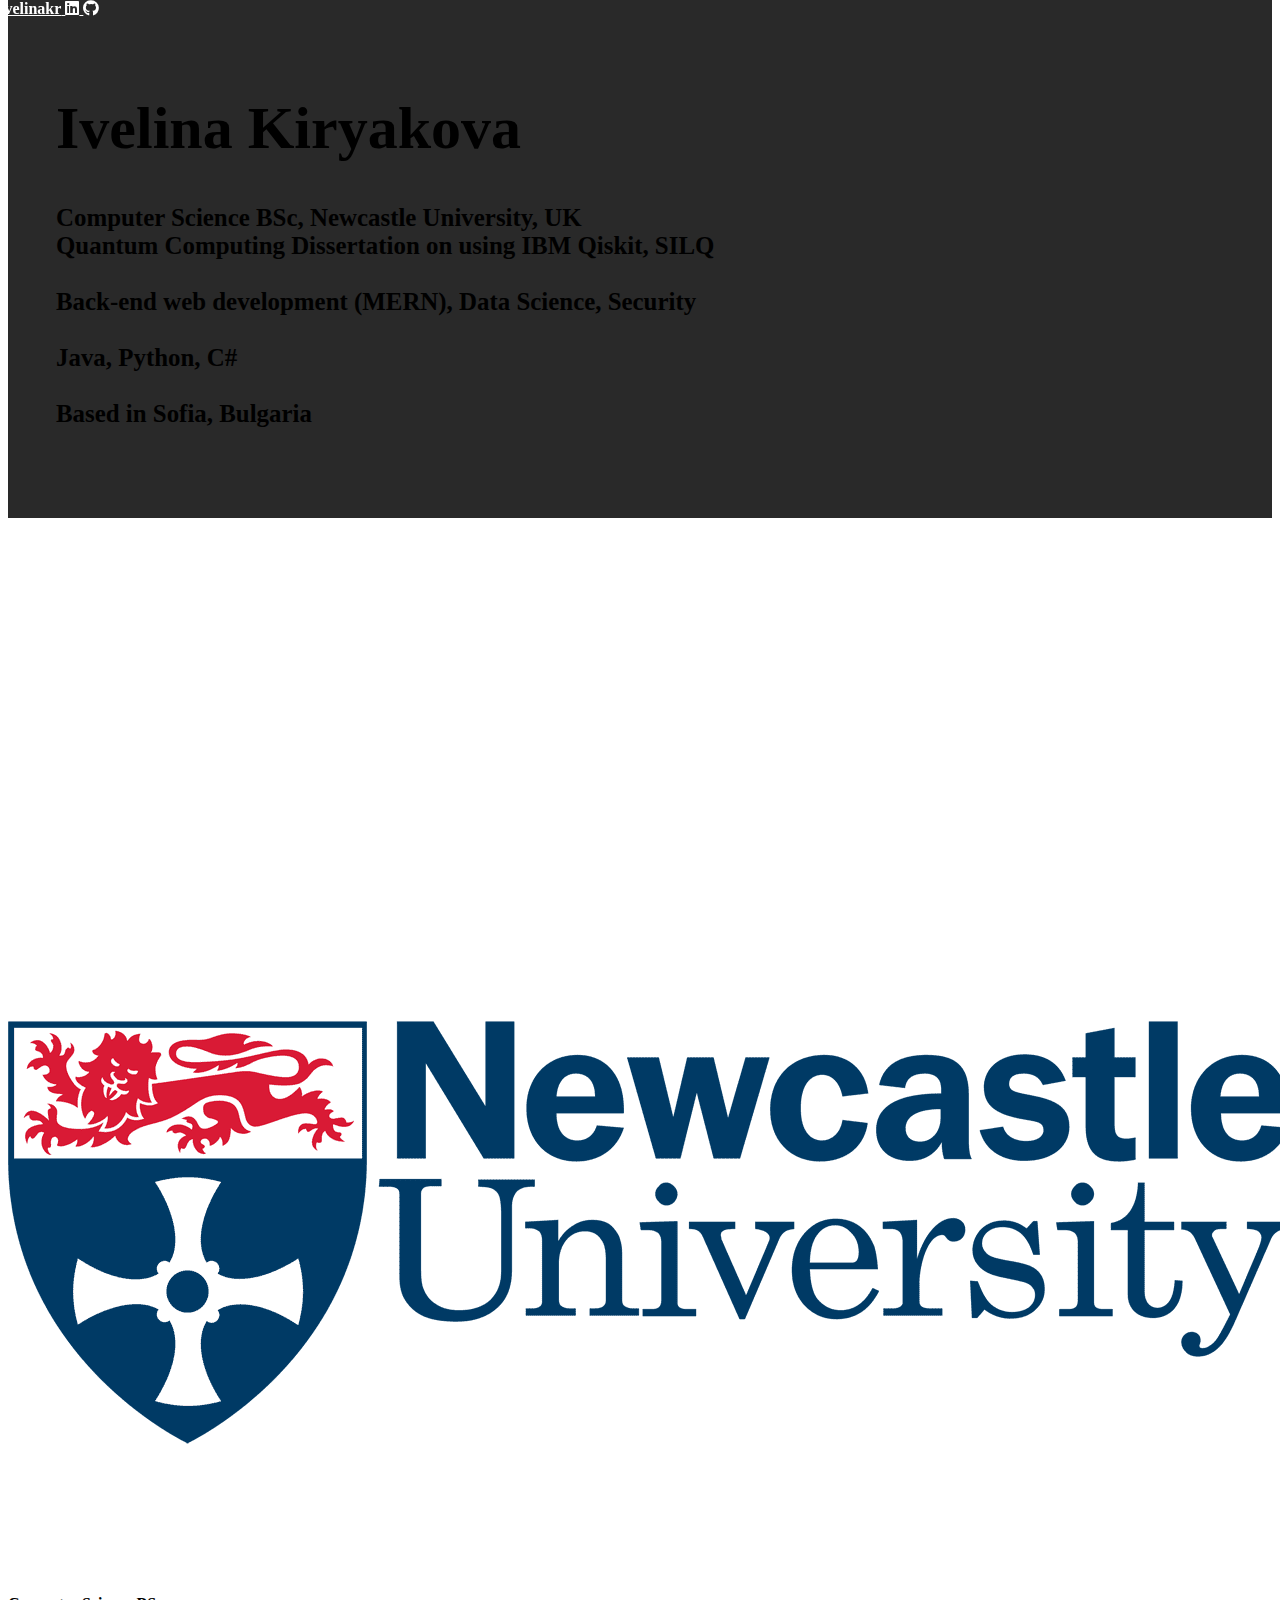
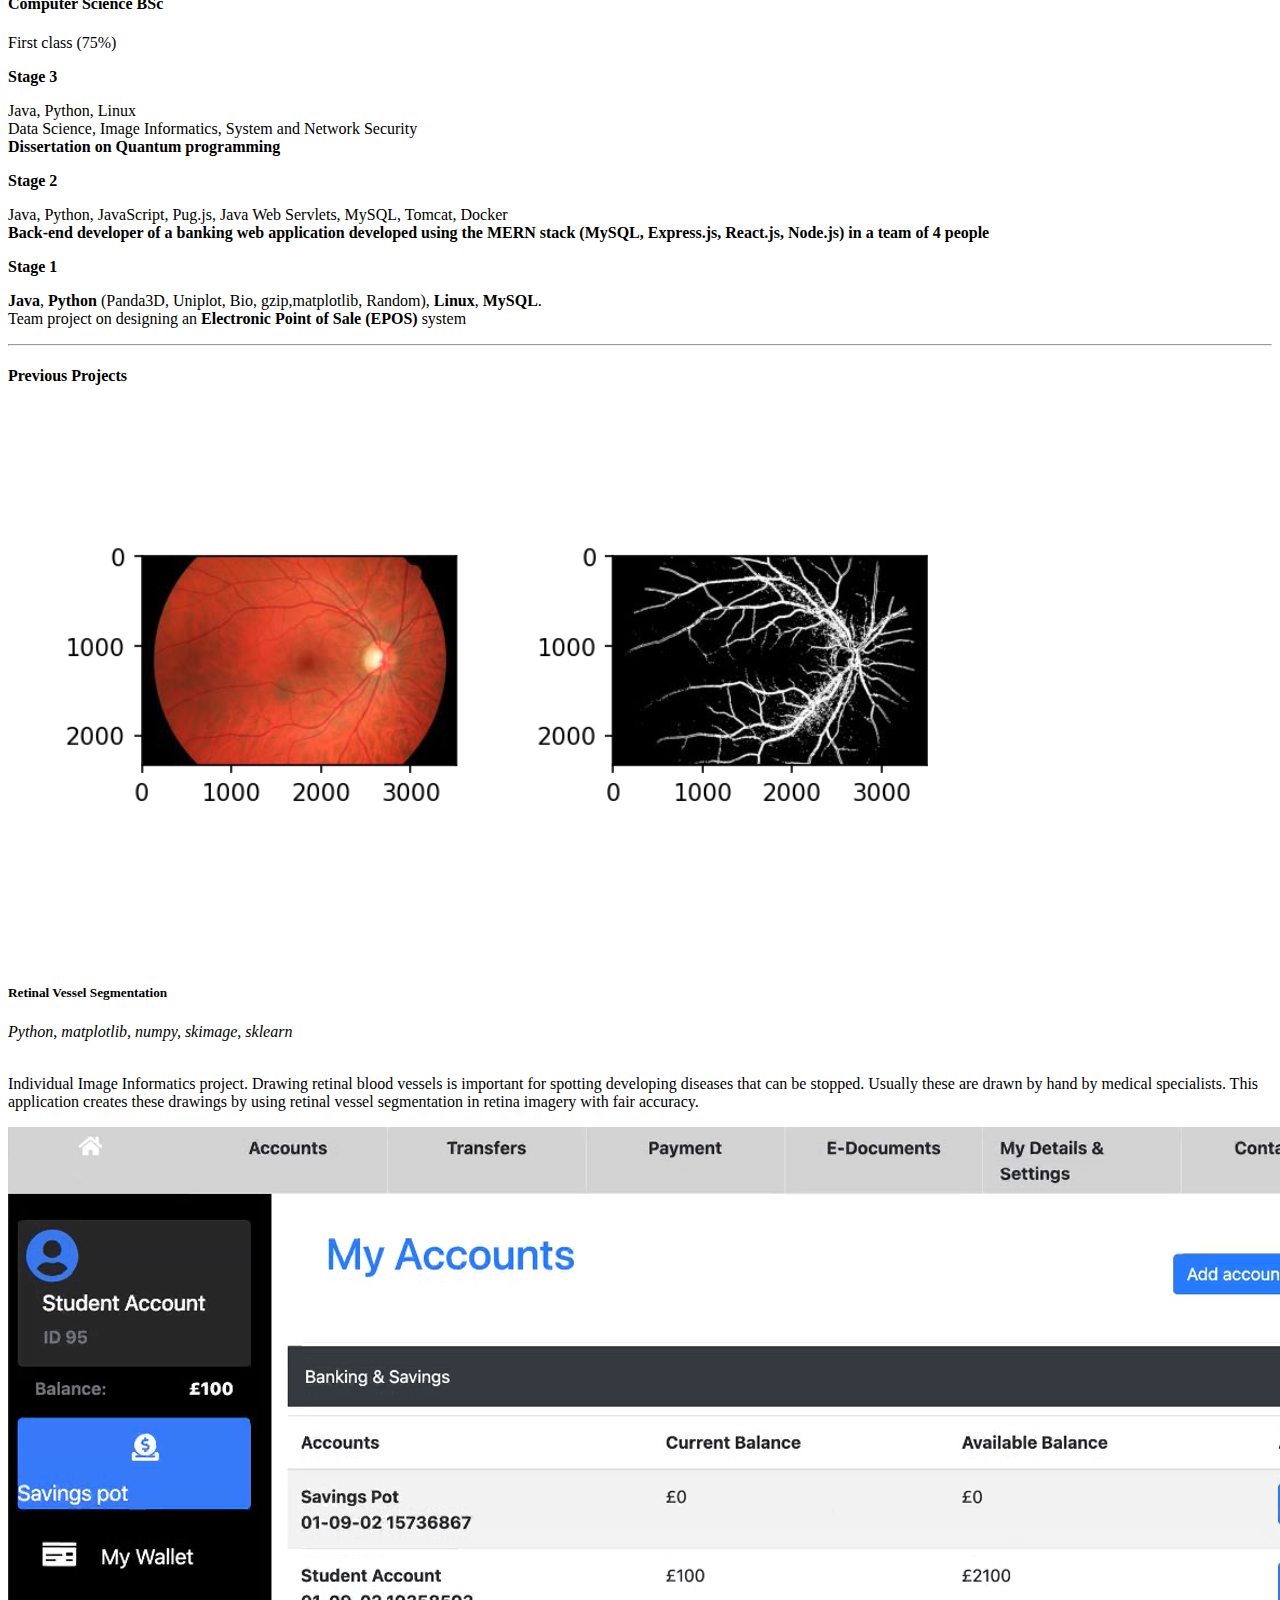
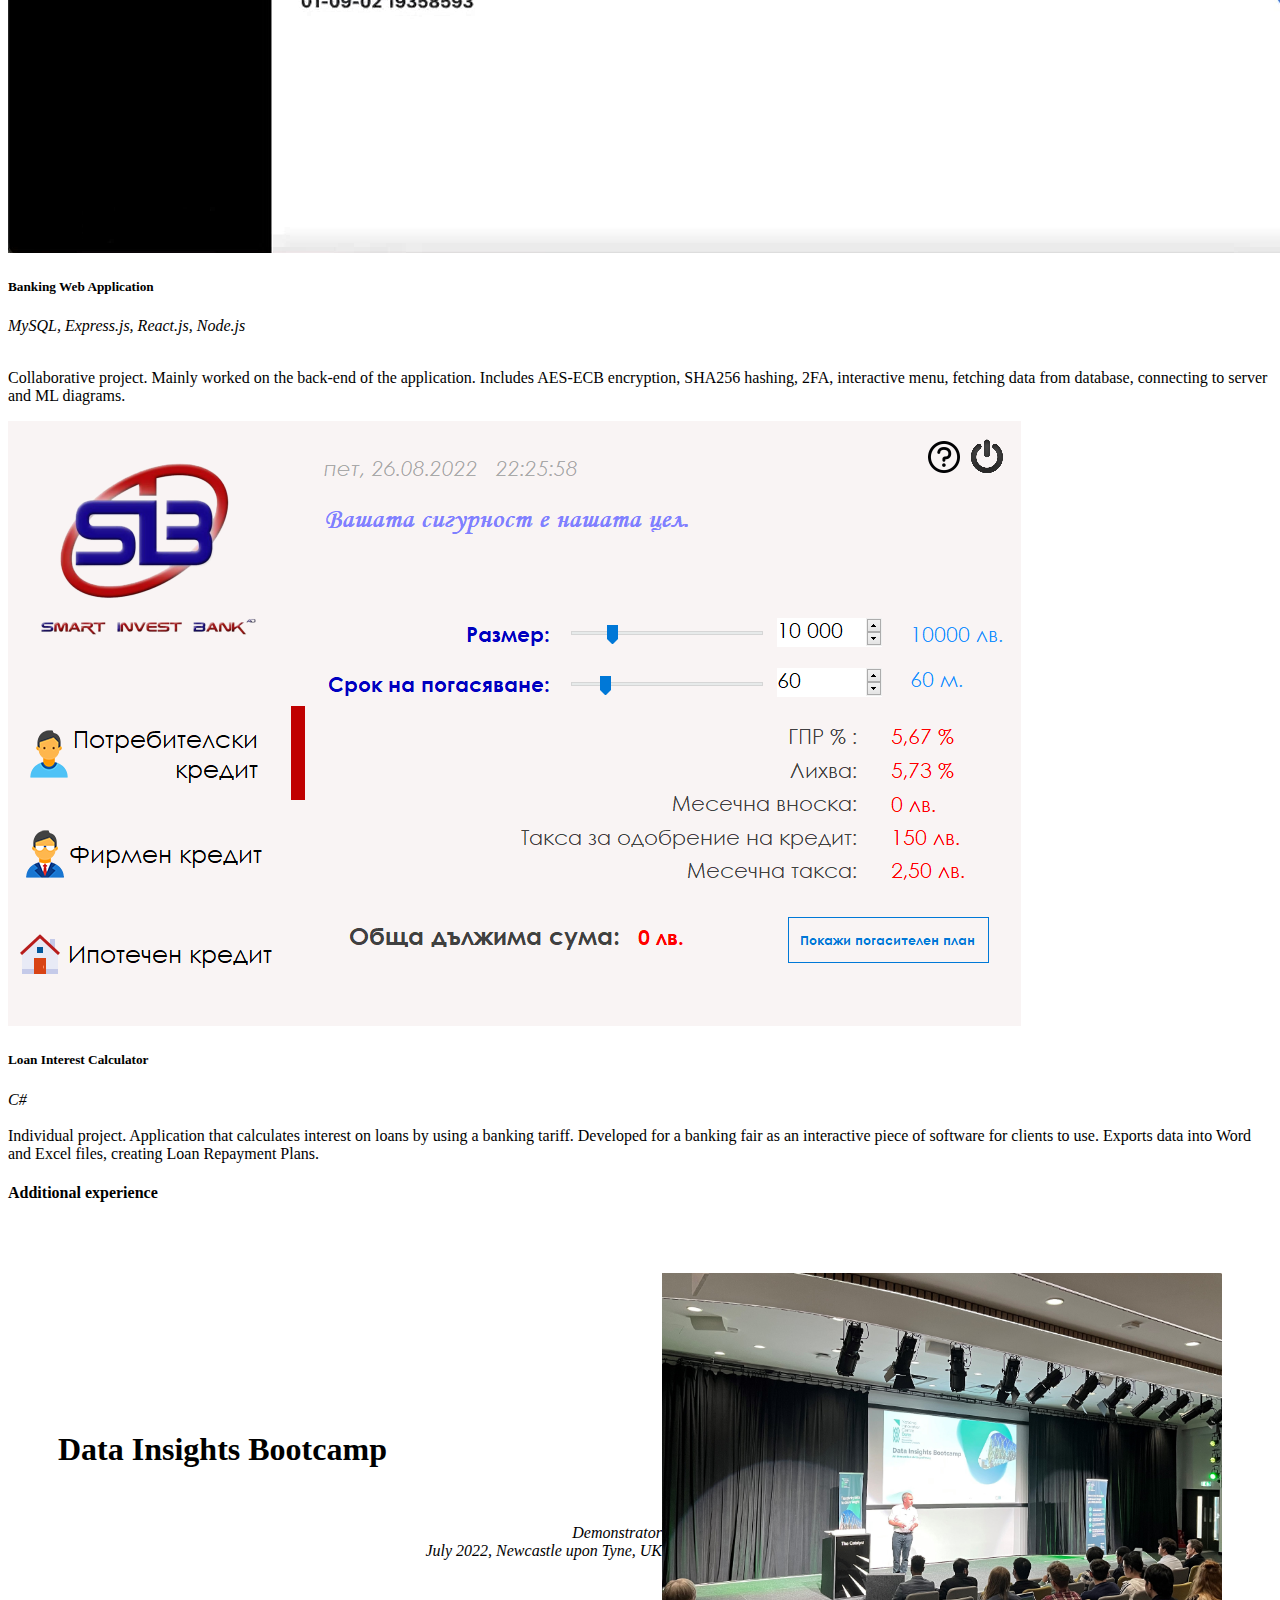
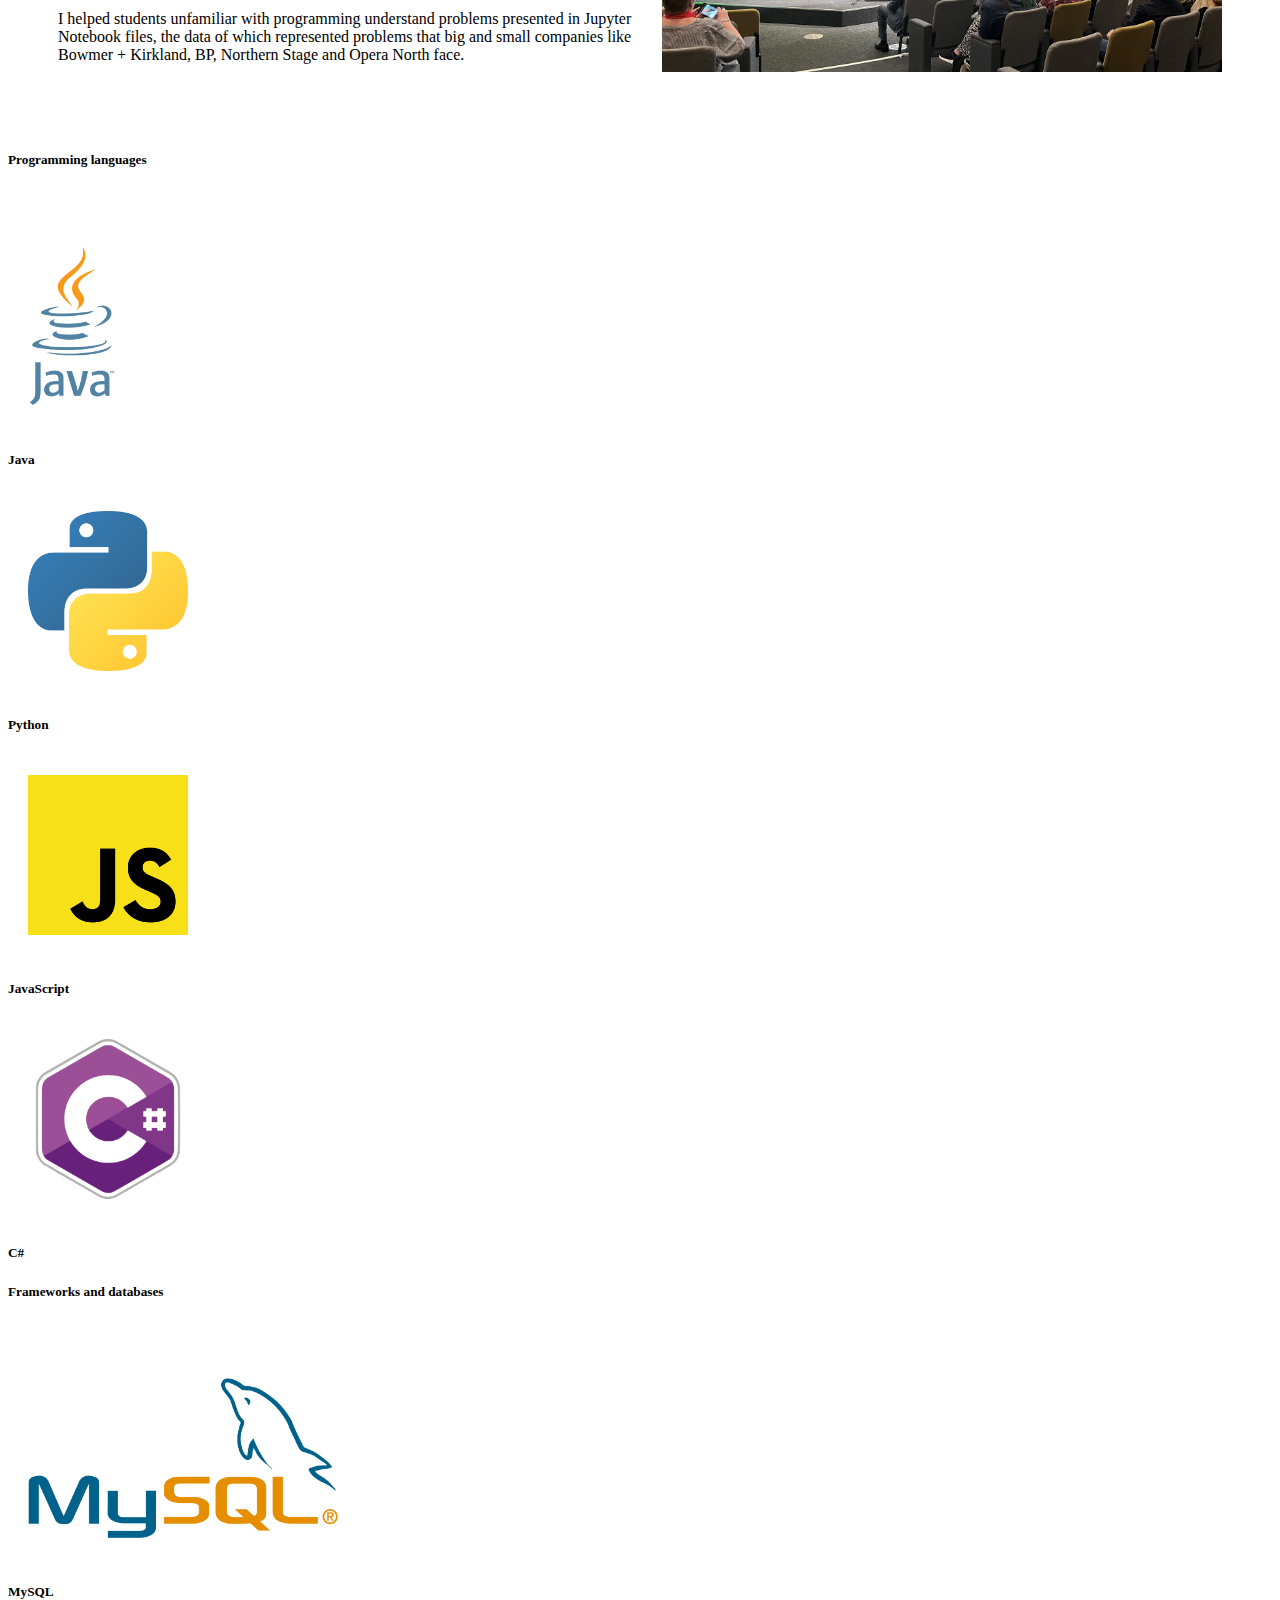
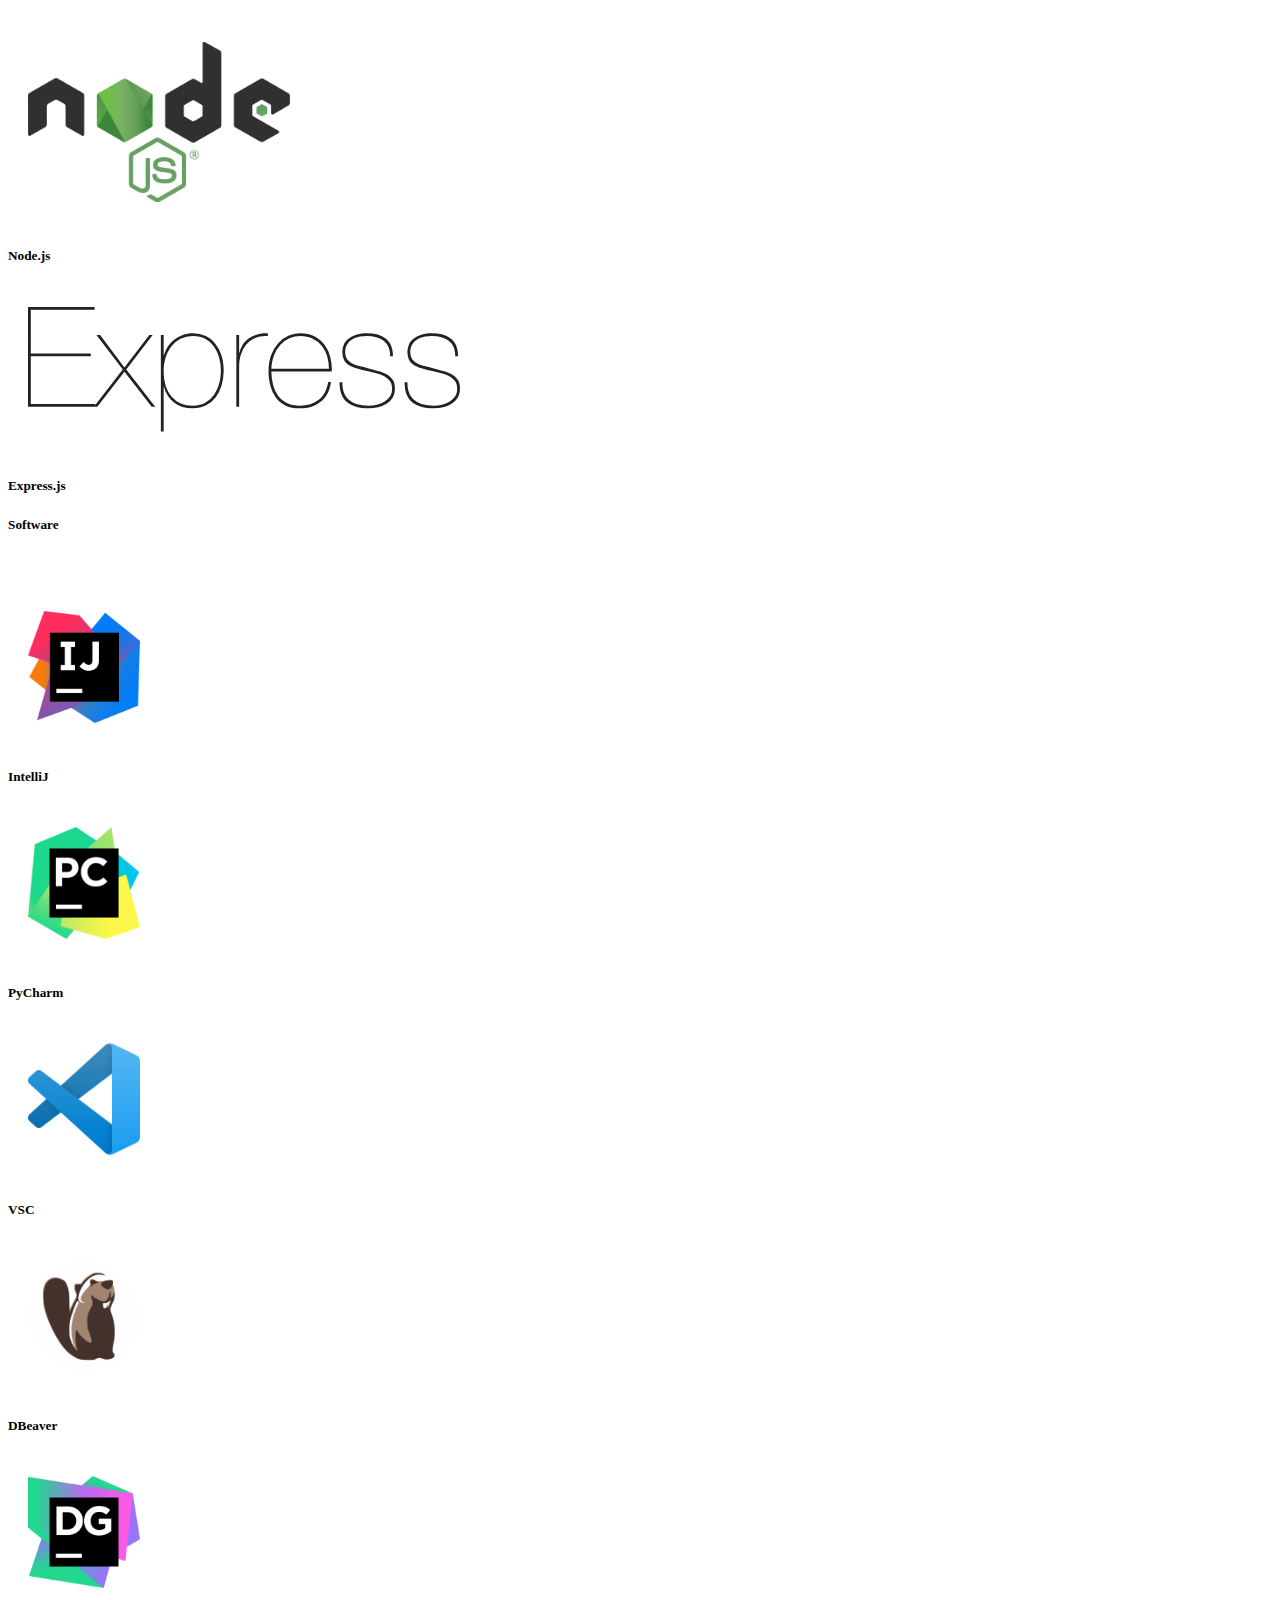
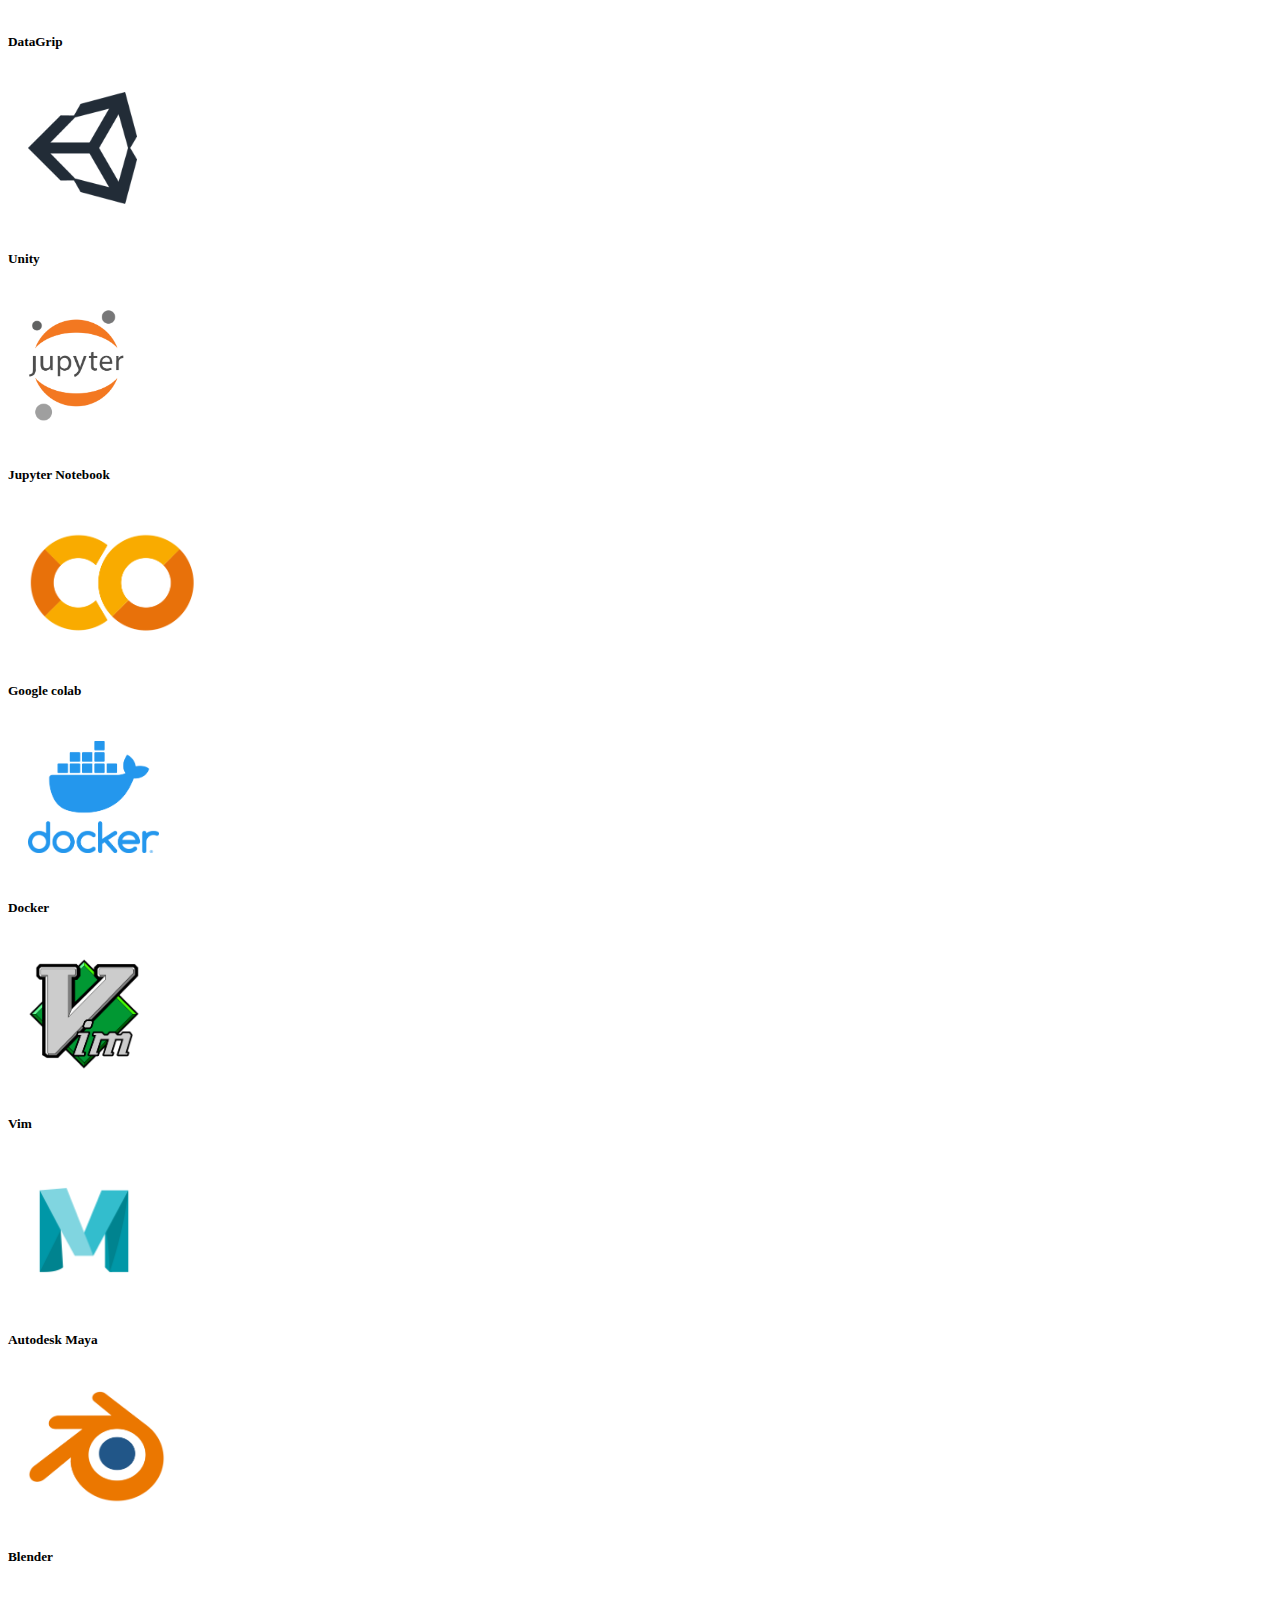
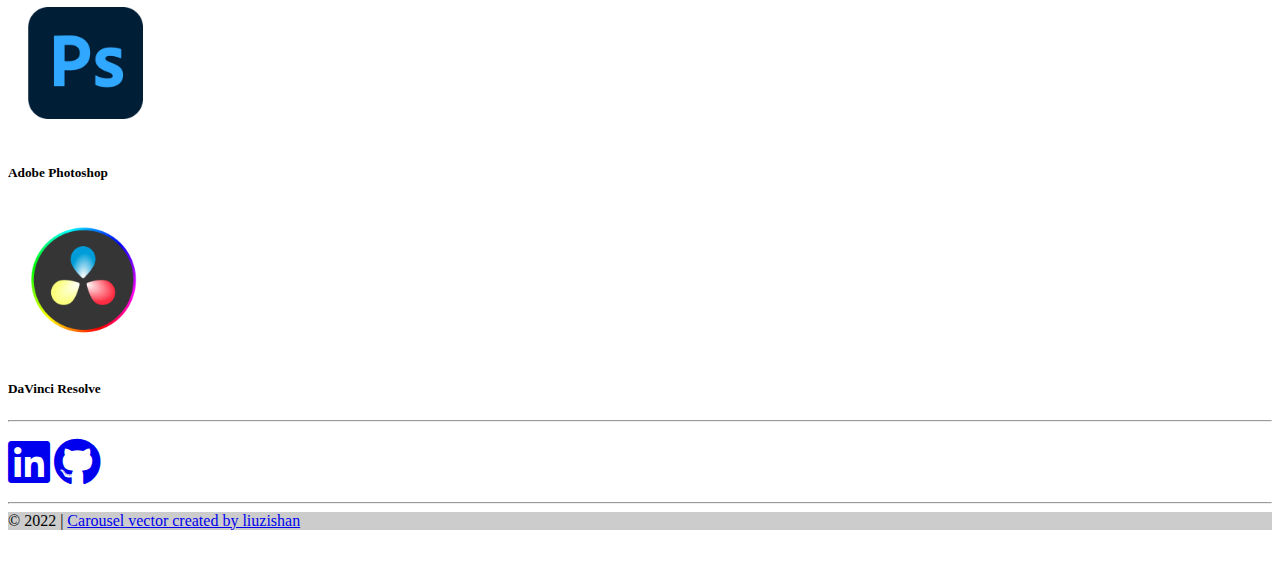
==== public/index.html @ d8631878 "Moved website content to public" ====
<!DOCTYPE html>
<html lang="en">
<head>
  <meta charset="UTF-8" />
  <meta name="viewport" content="width=device-width, initial-scale=1, shrink-to-fit=no" />
  <meta http-equiv="x-ua-compatible" content="ie=edge" />
  <title>Ivelina Kiryakova</title>
  <!-- Font Awesome -->
  <link rel="stylesheet" href="https://use.fontawesome.com/releases/v5.11.2/css/all.css" />
  <!-- Google Fonts Roboto -->
  <link rel="stylesheet" href="https://fonts.googleapis.com/css2?family=Roboto:wght@300;400;500;700&display=swap" />
  <!-- External css -->
  <link href="https://cdn.jsdelivr.net/npm/bootstrap@5.0.2/dist/css/bootstrap.min.css" rel="stylesheet" integrity="sha384-EVSTQN3/azprG1Anm3QDgpJLIm9Nao0Yz1ztcQTwFspd3yD65VohhpuuCOmLASjC" crossorigin="anonymous">
  <link rel="stylesheet" href="myWebsite.css">
</head>
<body>
  <script src="https://unpkg.com/magic-snowflakes/dist/snowflakes.min.js"></script>
  <script>
    var snowflakes = new Snowflakes({
      color: '#91deee', // Default: "#5ECDEF"
      container: document.body,
      count: 100, // 100 snowflakes. Default: 50
      minOpacity: 0.1, // From 0 to 1. Default: 0.6
      maxOpacity: 0.95, // From 0 to 1. Default: 1
      minSize: 10, // Default: 10
      maxSize: 50, // Default: 25
      rotation: true, // Default: true
      speed: 0.5, // The property affects the speed of falling. Default: 1
      wind: true, // Without wind. Default: true
      width: 500, // Default: width of container
      height: 250 // Default: height of container
    });
  </script>
  <header>
    <nav id="navbar-icons" class="navbar navbar-dark py-3" style="z-index: 2000;">
      <a class="navbar-brand nav-link" target="_blank" href="">
        <strong>ivelinakr</strong>
      </a>
      <a class="nav-link" href="https://www.linkedin.com/in/ivelina-kiryakova" rel="nofollow"
         target="_blank">
        <i class="fab fa-linkedin"></i>
      </a>
      <a class="nav-link" href="https://github.com/ivelinakr" rel="nofollow" target="_blank">
        <i class="fab fa-github"></i>
      </a>
        <!--Language switcher-->
<!--        <div class="float-right">-->
<!--          <select class="btn btn-dark" data-width="fit">-->
<!--            <option><i class="flag flag-uk"></i>English</option>-->
<!--            <option><i class="flag flag-bulgaria"></i>Български</option>-->
<!--          </select>-->
<!--        </div>-->
    </nav>

    <div id="introCarousel" class="carousel slide carousel-fade shadow-2-strong" data-mdb-ride="carousel">
      <div class="carousel-inner">
        <div class="carousel-item active">
          <div class="mask" style="background-color: rgba(0, 0, 0, 0.6);">
            <div class="d-flex justify-content-center align-items-center h-100">
              <div class="carousel-caption">
                <div class="row">
                  <div class="grid-item1 col-xl-4 col-lg-5 col-md-12 col-sm-12 gx-5 mb-4" >
                    <img src="images/image.jpg" class="carousel-caption-image">
                  </div>
                  <div class="grid-item2 col-xl-8 col-lg-7 col-md-12 col-sm-12 gx-5 mb-4">
                    <div>
                      <h1 id="text1-carousel-caption" align="left">Ivelina Kiryakova</h1>
                      <h5 id="text2-carousel-caption" align="left">Computer Science BSc, Newcastle University, UK<br>
                        Quantum Computing Dissertation on using IBM Qiskit, SILQ<br><br>
                        Back-end web development (MERN), Data Science, Security<br><br>
                        Java, Python, C#<br><br>
                        Based in Sofia, Bulgaria
                      </h5>
                    </div>
                  </div>
                </div>
              </div>
            </div>
          </div>
        </div>
      </div>
    </div>
  </header>
  <main class="mt-5">
    <div class="container">
      <section>
        <div class="row">
          <div class="col-md-6 gx-5 mb-4">
            <div class="bg-image hover-overlay ripple shadow-2-strong rounded-5" data-mdb-ripple-color="light">
              <a href="https://www.ncl.ac.uk/"><img src="images/ncl-logo.png" class="img-fluid"/></a>
            </div>
          </div>

          <div class="col-md-6 gx-5 mb-4">
            <h4><strong>Computer Science BSc</strong></h4>
            <p class="text-muted">
              First class (75%)
            </p>
            <p><strong>Stage 3</strong></p>
            <p class="text-muted">
              Java, Python, Linux<br>
              Data Science, Image Informatics, System and Network Security<br>
              <strong>Dissertation on Quantum programming</strong>
            </p>
            <p><strong>Stage 2</strong></p>
            <p class="text-muted">
              Java, Python, JavaScript, Pug.js, Java Web Servlets, MySQL, Tomcat, Docker<br>
              <strong>Back-end developer of a banking web application developed using the MERN stack (MySQL, Express.js, React.js, Node.js) in a team of 4 people</strong>
            </p>
            <p><strong>Stage 1</strong></p>
            <p class="text-muted">
              <strong>Java</strong>, <strong>Python</strong> (Panda3D, Uniplot, Bio, gzip,matplotlib, Random), <strong>Linux</strong>, <strong>MySQL</strong>. <br>
              Team project on designing an <strong>Electronic Point of Sale (EPOS)</strong> system
            </p>
          </div>
        </div>
      </section>

      <hr class="my-5" />

      <!-- Row 1-->
      <section class="text-center">
        <h4 class="mb-5"><strong>Previous Projects</strong></h4>

        <div class="row">
          <div class="col-lg-4 col-md-6 mb-4">
            <div class="card">
              <div class="bg-image hover-overlay ripple" data-mdb-ripple-color="light">
                <img src="images/retina.png" class="img-fluid" />
                <a href="#!">
                  <div class="mask" style="background-color: rgba(251, 251, 251, 0.15);"></div>
                </a>
              </div>
              <div class="card-body">
                <h5 class="card-title">Retinal Vessel Segmentation</h5>
                <i>Python, matplotlib, numpy, skimage, sklearn</i><br><br>
                <p class="card-text">
                  Individual Image Informatics project. Drawing retinal blood vessels is important for spotting
                  developing diseases that can be stopped. Usually these are drawn by hand by medical specialists.
                  This application creates these drawings by using retinal vessel segmentation in retina imagery
                  with fair accuracy.
                </p>
              </div>
            </div>
          </div>

          <div class="col-lg-4 col-md-6 mb-4">
            <div class="card">
              <div class="bg-image hover-overlay ripple" data-mdb-ripple-color="light">
                <img src="images/stubank.png" class="img-fluid" />
                <a href="#!">
                  <div class="mask" style="background-color: rgba(251, 251, 251, 0.15);"></div>
                </a>
              </div>
              <div class="card-body">
                <h5 class="card-title">Banking Web Application</h5>
                <i>MySQL, Express.js, React.js, Node.js</i><br><br>
                <p class="card-text">
                  Collaborative project. Mainly worked on the back-end of the application. Includes AES-ECB encryption,
                  SHA256 hashing, 2FA, interactive menu, fetching data from database, connecting to server and ML diagrams.
                </p>
              </div>
            </div>
          </div>

          <div class="col-lg-4 col-md-6 mb-4">
            <div class="card">
              <div class="bg-image hover-overlay ripple" data-mdb-ripple-color="light">
                <img src="images/SIB.png" class="img-fluid" />
                <a href="#!">
                  <div class="mask" style="background-color: rgba(251, 251, 251, 0.15);"></div>
                </a>
              </div>
              <div class="card-body">
                <h5 class="card-title">Loan Interest Calculator</h5>
                <p class="card-text">
                  <i>C#</i><br><br>
                  Individual project. Application that calculates interest on loans by using a banking tariff.
                  Developed for a banking fair as an interactive piece of software for clients to use.
                  Exports data into Word and Excel files, creating Loan Repayment Plans.
                </p>
              </div>
            </div>
          </div>

          <!-- Row 2-->
          </b><h4 class="mb-5"><strong>Additional experience</strong></h4>

          <div class="row">

            <div class="col-lg-6 col-md-12 col-sm-12 -mb-4">
              <div class="card flex-row flex-wrap border-0">
                <div class="work-card">
                  <a href="https://nicd.org.uk/news-and-insights/a-look-at-our-professional-skills-module"><img src="images/bootcamp.jpg" class="bootcamp-image" style="float: right;"/></a>
                </div>
              </div>
            </div>

            <div class="col-lg-6 col-md-12 col-sm-12 mb-4">
              <div class="card flex-row flex-wrap border-0">
                <div class="work-card">
                  <h1 class="card-title" align="left"><br>Data Insights Bootcamp</h1><br>
                  <p align="right" class="text-muted"><i>Demonstrator<br>July 2022, Newcastle upon Tyne, UK</i></p><br>
                  <p align="left" class="text-muted">
                    I helped students unfamiliar with programming understand
                    problems presented in Jupyter Notebook files,
                    the data of which represented problems that
                    big and small companies like Bowmer + Kirkland,
                    BP, Northern Stage and Opera North face.
                  </p>
                </div>
              </div>
            </div>
          </div>

          <h5>Programming languages</h5><br><br>
          <div class="col-lg-3 col-md-6 mb-4">
            <div class="card">
              <div class="bg-image hover-overlay ripple" data-mdb-ripple-color="light">
                <img src="images/java.png" class="medium-card"/>
                <a href="#!">
                  <div class="mask" style="background-color: rgba(251, 251, 251, 0.15);"></div>
                </a>
              </div>
              <div class="card-body">
                <h5 class="card-title">Java</h5>
              </div>
            </div>
          </div>

          <div class="col-lg-3 col-md-6 mb-4">
            <div class="card">
              <div class="bg-image hover-overlay ripple" data-mdb-ripple-color="light">
                <img src="images/python.png" class="medium-card" />
                <a href="#!">
                  <div class="mask" style="background-color: rgba(251, 251, 251, 0.15);"></div>
                </a>
              </div>
              <div class="card-body">
                <h5 class="card-title">Python</h5>
              </div>
            </div>
          </div>

          <div class="col-lg-3 col-md-6 mb-4">
            <div class="card">
              <div class="bg-image hover-overlay ripple" data-mdb-ripple-color="light">
                <img src="images/javascript.png" class="medium-card" />
                <a href="#!">
                  <div class="mask" style="background-color: rgba(251, 251, 251, 0.15);"></div>
                </a>
              </div>
              <div class="card-body">
                <h5 class="card-title">JavaScript</h5>
              </div>
            </div>
          </div>

          <div class="col-lg-3 col-md-6 mb-4">
            <div class="card">
              <div class="bg-image hover-overlay ripple" data-mdb-ripple-color="light">
                <img src="images/csharp.png" class="medium-card" />
                <a href="#!">
                  <div class="mask" style="background-color: rgba(251, 251, 251, 0.15);"></div>
                </a>
              </div>
              <div class="card-body">
                <h5 class="card-title">C#</h5>
              </div>
            </div>
          </div>

          <!-- Row 3-->
          <h5>Frameworks and databases</h5><br><br>
          <div class="col-lg-3 col-md-6 mb-4">
            <div class="card">
              <div class="bg-image hover-overlay ripple" data-mdb-ripple-color="light">
                <img src="images/mysql.webp" class="medium-card"/>
                <a href="#!">
                  <div class="mask" style="background-color: rgba(251, 251, 251, 0.15);"></div>
                </a>
              </div>
              <div class="card-body">
                <h5 class="card-title">MySQL</h5>
              </div>
            </div>
          </div>

          <div class="col-lg-3 col-md-6 mb-4">
            <div class="card">
              <div class="bg-image hover-overlay ripple" data-mdb-ripple-color="light">
                <img src="images/nodejs.png" class="medium-card"/>
                <a href="#!">
                  <div class="mask" style="background-color: rgba(251, 251, 251, 0.15);"></div>
                </a>
              </div>
              <div class="card-body">
                <h5 class="card-title">Node.js</h5>
              </div>
            </div>
          </div>

          <div class="col-lg-6 col-md-12 mb-4">
            <div class="card">
              <div class="bg-image hover-overlay ripple" data-mdb-ripple-color="light">
                <img src="images/express.svg" class="express-card" />
                <a href="#!">
                  <div class="mask" style="background-color: rgba(251, 251, 251, 0.15);"></div>
                </a>
              </div>
              <div class="card-body">
                <h5 class="card-title">Express.js</h5>
              </div>
            </div>
          </div>

          <!-- Row 4-->
          <h5>Software</h5><br><br>
          <div class="col-lg-2 col-md-6 mb-4">
            <div class="card">
              <div class="bg-image hover-overlay ripple" data-mdb-ripple-color="light">
                <img src="images/intellij.png" class="small-card"/>
                <a href="#!">
                  <div class="mask" style="background-color: rgba(251, 251, 251, 0.15);"></div>
                </a>
              </div>
              <div class="card-body">
                <h5 class="card-title">IntelliJ</h5>
              </div>
            </div>
          </div>

          <div class="col-lg-2 col-md-6 mb-4">
            <div class="card">
              <div class="bg-image hover-overlay ripple" data-mdb-ripple-color="light">
                <img src="images/pycharm.png" class="small-card"/>
                <a href="#!">
                  <div class="mask" style="background-color: rgba(251, 251, 251, 0.15);"></div>
                </a>
              </div>
              <div class="card-body">
                <h5 class="card-title">PyCharm</h5>
              </div>
            </div>
          </div>

          <div class="col-lg-2 col-md-6 mb-4">
            <div class="card">
              <div class="bg-image hover-overlay ripple" data-mdb-ripple-color="light">
                <img src="images/vsc.png" class="small-card"/>
                <a href="#!">
                  <div class="mask" style="background-color: rgba(251, 251, 251, 0.15);"></div>
                </a>
              </div>
              <div class="card-body">
                <h5 class="card-title">VSC</h5>
              </div>
            </div>
          </div>

          <div class="col-lg-2 col-md-6 mb-4">
            <div class="card">
              <div class="bg-image hover-overlay ripple" data-mdb-ripple-color="light">
                <img src="images/dbeaver.png" width="200px" height="auto" class="small-card" />
                <a href="#!">
                  <div class="mask" style="background-color: rgba(251, 251, 251, 0.15);"></div>
                </a>
              </div>
              <div class="card-body">
                <h5 class="card-title">DBeaver</h5>
              </div>
            </div>
          </div>

          <div class="col-lg-2 col-md-6 mb-4">
            <div class="card">
              <div class="bg-image hover-overlay ripple" data-mdb-ripple-color="light">
                <img src="images/datagrip.png" class="small-card"/>
                <a href="#!">
                  <div class="mask" style="background-color: rgba(251, 251, 251, 0.15);"></div>
                </a>
              </div>
              <div class="card-body">
                <h5 class="card-title">DataGrip</h5>
              </div>
            </div>
          </div>

          <div class="col-lg-2 col-md-6 mb-4">
            <div class="card">
              <div class="bg-image hover-overlay ripple" data-mdb-ripple-color="light">
                <img src="images/unity.png" width="200px" height="auto" class="small-card" />
                <a href="#!">
                  <div class="mask" style="background-color: rgba(251, 251, 251, 0.15);"></div>
                </a>
              </div>
              <div class="card-body">
                <h5 class="card-title">Unity</h5>
              </div>
            </div>
          </div>

          <!-- Row 5-->
          <div class="col-lg-2 col-md-6 mb-4">
            <div class="card">
              <div class="bg-image hover-overlay ripple" data-mdb-ripple-color="light">
                <img src="images/jupyter.png" class="small-card"/>
                <a href="#!">
                  <div class="mask" style="background-color: rgba(251, 251, 251, 0.15);"></div>
                </a>
              </div>
              <div class="card-body">
                <h5 class="card-title">Jupyter Notebook</h5>
              </div>
            </div>
          </div>

          <div class="col-lg-2 col-md-6 mb-4">
            <div class="card">
              <div class="bg-image hover-overlay ripple" data-mdb-ripple-color="light">
                <img src="images/colab.png" class="small-card"/>
                <a href="#!">
                  <div class="mask" style="background-color: rgba(251, 251, 251, 0.15);"></div>
                </a>
              </div>
              <div class="card-body">
                <h5 class="card-title">Google colab</h5>
              </div>
            </div>
          </div>

          <div class="col-lg-2 col-md-6 mb-4">
            <div class="card">
              <div class="bg-image hover-overlay ripple" data-mdb-ripple-color="light">
                <img src="images/docker.webp" class="small-card"/>
                <a href="#!">
                  <div class="mask" style="background-color: rgba(251, 251, 251, 0.15);"></div>
                </a>
              </div>
              <div class="card-body">
                <h5 class="card-title">Docker</h5>
              </div>
            </div>
          </div>

          <div class="col-lg-2 col-md-6 mb-4">
            <div class="card">
              <div class="bg-image hover-overlay ripple" data-mdb-ripple-color="light">
                <img src="images/vim.png" width="200px" height="auto" class="small-card" />
                <a href="#!">
                  <div class="mask" style="background-color: rgba(251, 251, 251, 0.15);"></div>
                </a>
              </div>
              <div class="card-body">
                <h5 class="card-title">Vim</h5>
              </div>
            </div>
          </div>

          <div class="col-lg-2 col-md-6 mb-4">
            <div class="card">
              <div class="bg-image hover-overlay ripple" data-mdb-ripple-color="light">
                <img src="images/maya.png" class="small-card"/>
                <a href="#!">
                  <div class="mask" style="background-color: rgba(251, 251, 251, 0.15);"></div>
                </a>
              </div>
              <div class="card-body">
                <h5 class="card-title">Autodesk Maya</h5>
              </div>
            </div>
          </div>

          <div class="col-lg-2 col-md-6 mb-4">
            <div class="card">
              <div class="bg-image hover-overlay ripple" data-mdb-ripple-color="light">
                <img src="images/blender.png" width="200px" height="auto" class="small-card" />
                <a href="#!">
                  <div class="mask" style="background-color: rgba(251, 251, 251, 0.15);"></div>
                </a>
              </div>
              <div class="card-body">
                <h5 class="card-title">Blender</h5>
              </div>
            </div>
          </div>

          <!-- Row 6-->
          <div class="col-lg-2 col-md-6 mb-4">
            <div class="card">
              <div class="bg-image hover-overlay ripple" data-mdb-ripple-color="light">
                <img src="images/photoshop.png" class="small-card"/>
                <a href="#!">
                  <div class="mask" style="background-color: rgba(251, 251, 251, 0.15);"></div>
                </a>
              </div>
              <div class="card-body">
                <h5 class="card-title">Adobe Photoshop</h5>
              </div>
            </div>
          </div>

          <div class="col-lg-2 col-md-6 mb-4">
            <div class="card">
              <div class="bg-image hover-overlay ripple" data-mdb-ripple-color="light">
                <img src="images/davinci.png" class="small-card"/>
                <a href="#!">
                  <div class="mask" style="background-color: rgba(251, 251, 251, 0.15);"></div>
                </a>
              </div>
              <div class="card-body">
                <h5 class="card-title">DaVinci Resolve</h5>
              </div>
            </div>
          </div>
        </div>
      </section>

      <hr class="my-5" />

      <p class="text-center">
        <a href="https://www.linkedin.com/in/ivelina-kiryakova" rel="nofollow" target="_blank">
          <i class="fab fa-linkedin fa-3x"></i></a>

        <a href="https://github.com/ivelinakr" rel="nofollow" target="_blank">
          <i class="fab fa-github fa-3x"></i></a>
      </p>
    </div>
  </main>

  <hr class="m-0" />

  <footer>
    <div class="text-center p-3" style="background-color: rgba(0, 0, 0, 0.2);">
      © 2022 |
      <a href="https://www.freepik.com/author/liuzishan">Carousel vector created by liuzishan</a>
    </div>
  </footer>
</body>
</html>
---- public/myWebsite.css ----
/* Carousel styling */
#introCarousel,
.carousel-inner,
.carousel-item,
.carousel-item.active {
    height: 100vh;
}

.right.carousel-control, .left.carousel-control {
    display: none;
}

.carousel-item:nth-child(1) {
    /*background-image: url('https://mdbootstrap.com/img/Photos/Others/images/76.jpg');*/
    background-image: url('images/bgr2.jpg');
    background-repeat: no-repeat;
    background-size: cover;
    background-position: center center;
}

.carousel-item:nth-child(2) {
    background-image: url('https://mdbootstrap.com/img/Photos/Others/images/77.jpg');
    background-repeat: no-repeat;
    background-size: cover;
    background-position: center center;
}

.carousel-item:nth-child(3) {
    background-image: url('https://mdbootstrap.com/img/Photos/Others/images/78.jpg');
    background-repeat: no-repeat;
    background-size: cover;
    background-position: center center;
}

.carousel-caption-image {
    height: auto;
    width: 9.5em;
    padding: 20px;
}

.carousel-caption {
    background-color: rgba(0,0,0,0.6);
    font-size: 1.875rem;
}

#caption-grid {
    display: grid;
}

.grid-item1 {
    display: flex;
    justify-content: center;
    align-items: center;
}

.grid-item2 {
    padding: 3rem;
    display: flex;
    justify-content: left;
    align-items: center;
}

.bootcamp-image {
    height:auto;
    width:35rem;
}

.center {
    display: block;
    margin-left: auto;
    margin-right: auto;
    height: 100%;
    padding: 20px;
}

.medium-card {
    height: 10rem;
    width: auto;
    padding: 20px;
}

.express-card {
    height: auto;
    width: 27rem;
    padding: 20px;
}

.small-card {
    height: 7rem;
    width: auto;
    padding: 20px;
}

.work-card {
    padding: 50px;
    margin: auto;
}

@media (min-width:1px) and (max-width:420px)  {
    .bootcamp-image {
        width: 18rem;
    }

    .carousel-caption-image {
        width: 12rem;
    }

    .grid-item2 {
        padding: 1.5rem;
    }

    #text1-carousel-caption {
        font-size: 1.5rem;
    }

    #text2-carousel-caption {
        font-size: 0.9rem;
    }

    .express-card {
        width: 15rem;
    }
}

@media (min-width:420px) and (max-width:992px) {
    .bootcamp-image {
        width: 25rem;
    }

    #text1-carousel-caption {
        text-align: center;
    }

    #text2-carousel-caption {
        padding: 1rem;
        font-size: 1.1rem;
    }

    .carousel-caption-image {
        width: 15rem;
    }

    .grid-item2 {
        justify-content: center;
    }

    .carousel-caption {
        align-items: center;
    }
}

@media (min-width:992px) {
    .carousel-caption {
        margin-bottom: 15rem;

    }

    .grid-item1 {
        padding-left: 4rem;
    }

    #introCarousel {
        margin-top: -58.59px;
    }

    #text1-carousel-caption {
        text-align: left;
    }

    .grid-item2 {
        justify-content: left;
    }
}

#navbar-icons {
    position: fixed;
    top: 0;
    left: 0;
    z-index: 1030;
}

.navbar .nav-link {
    color: #fff !important;
}
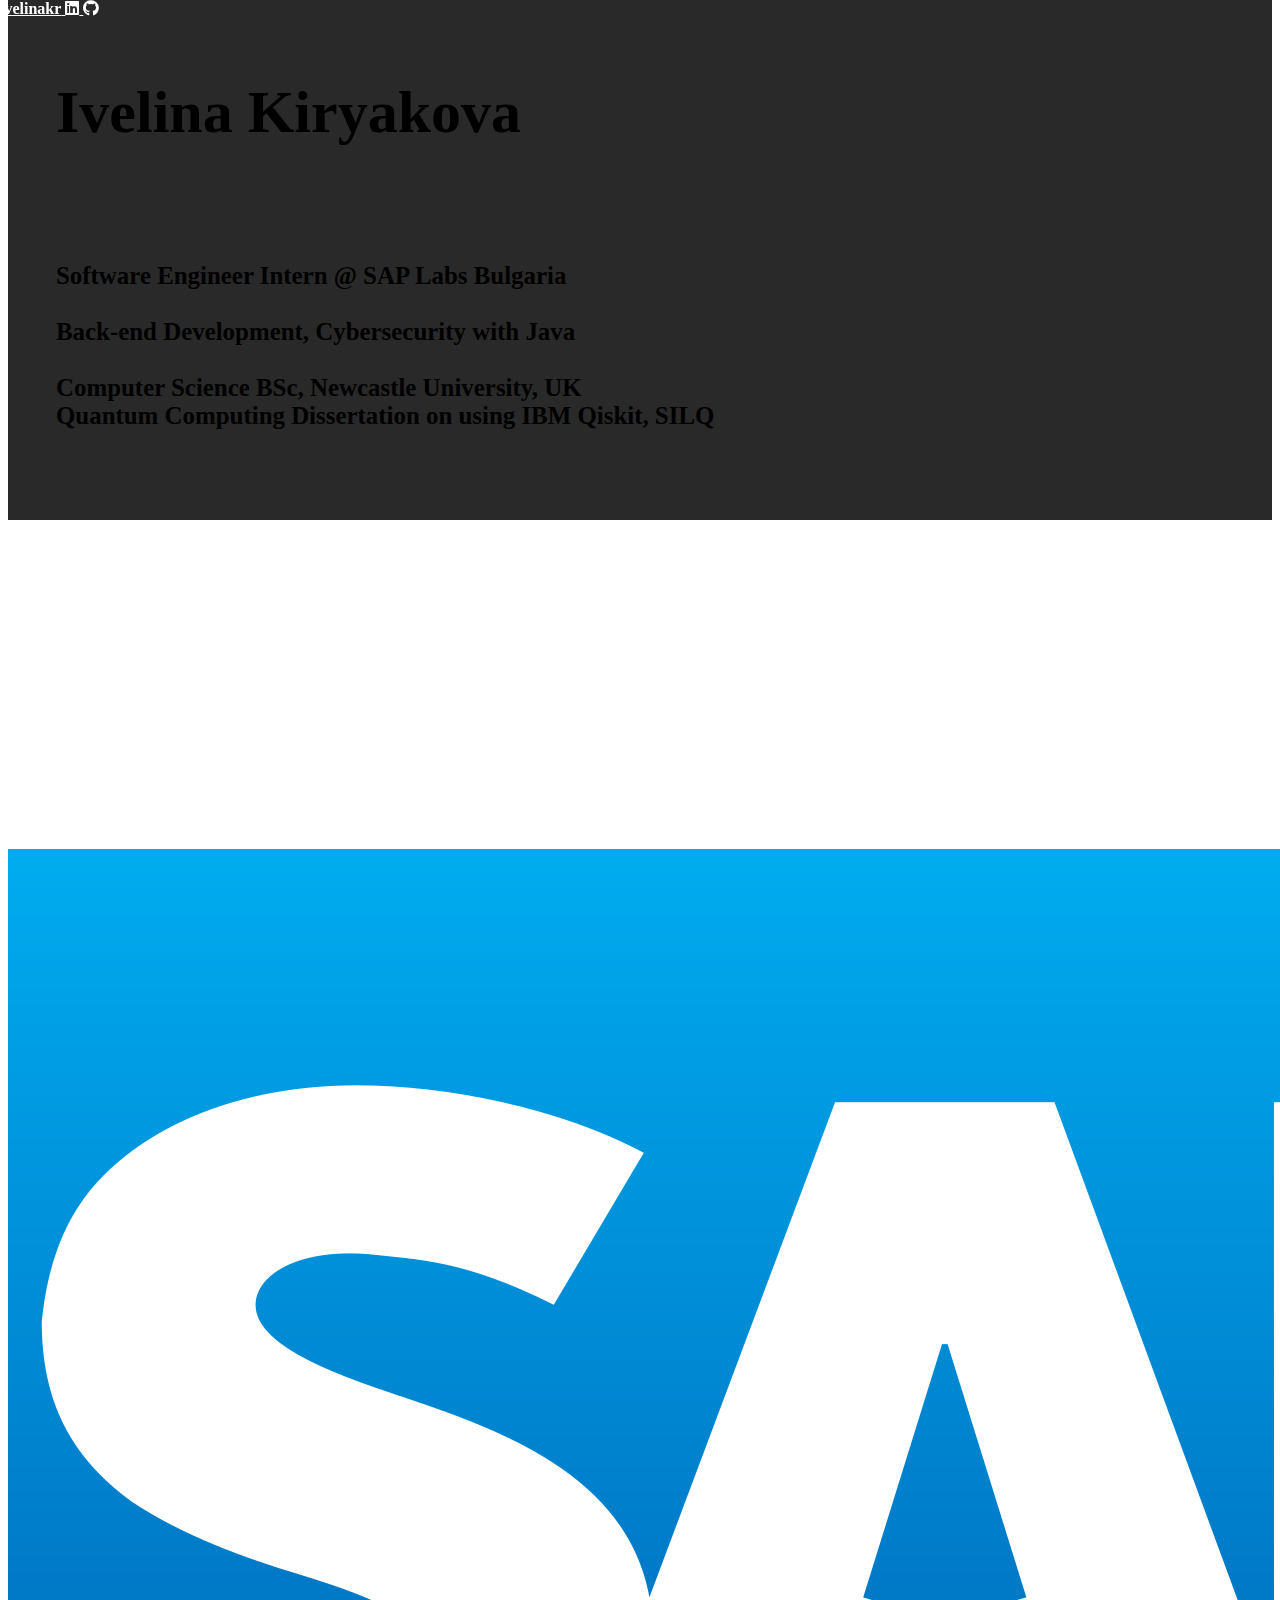
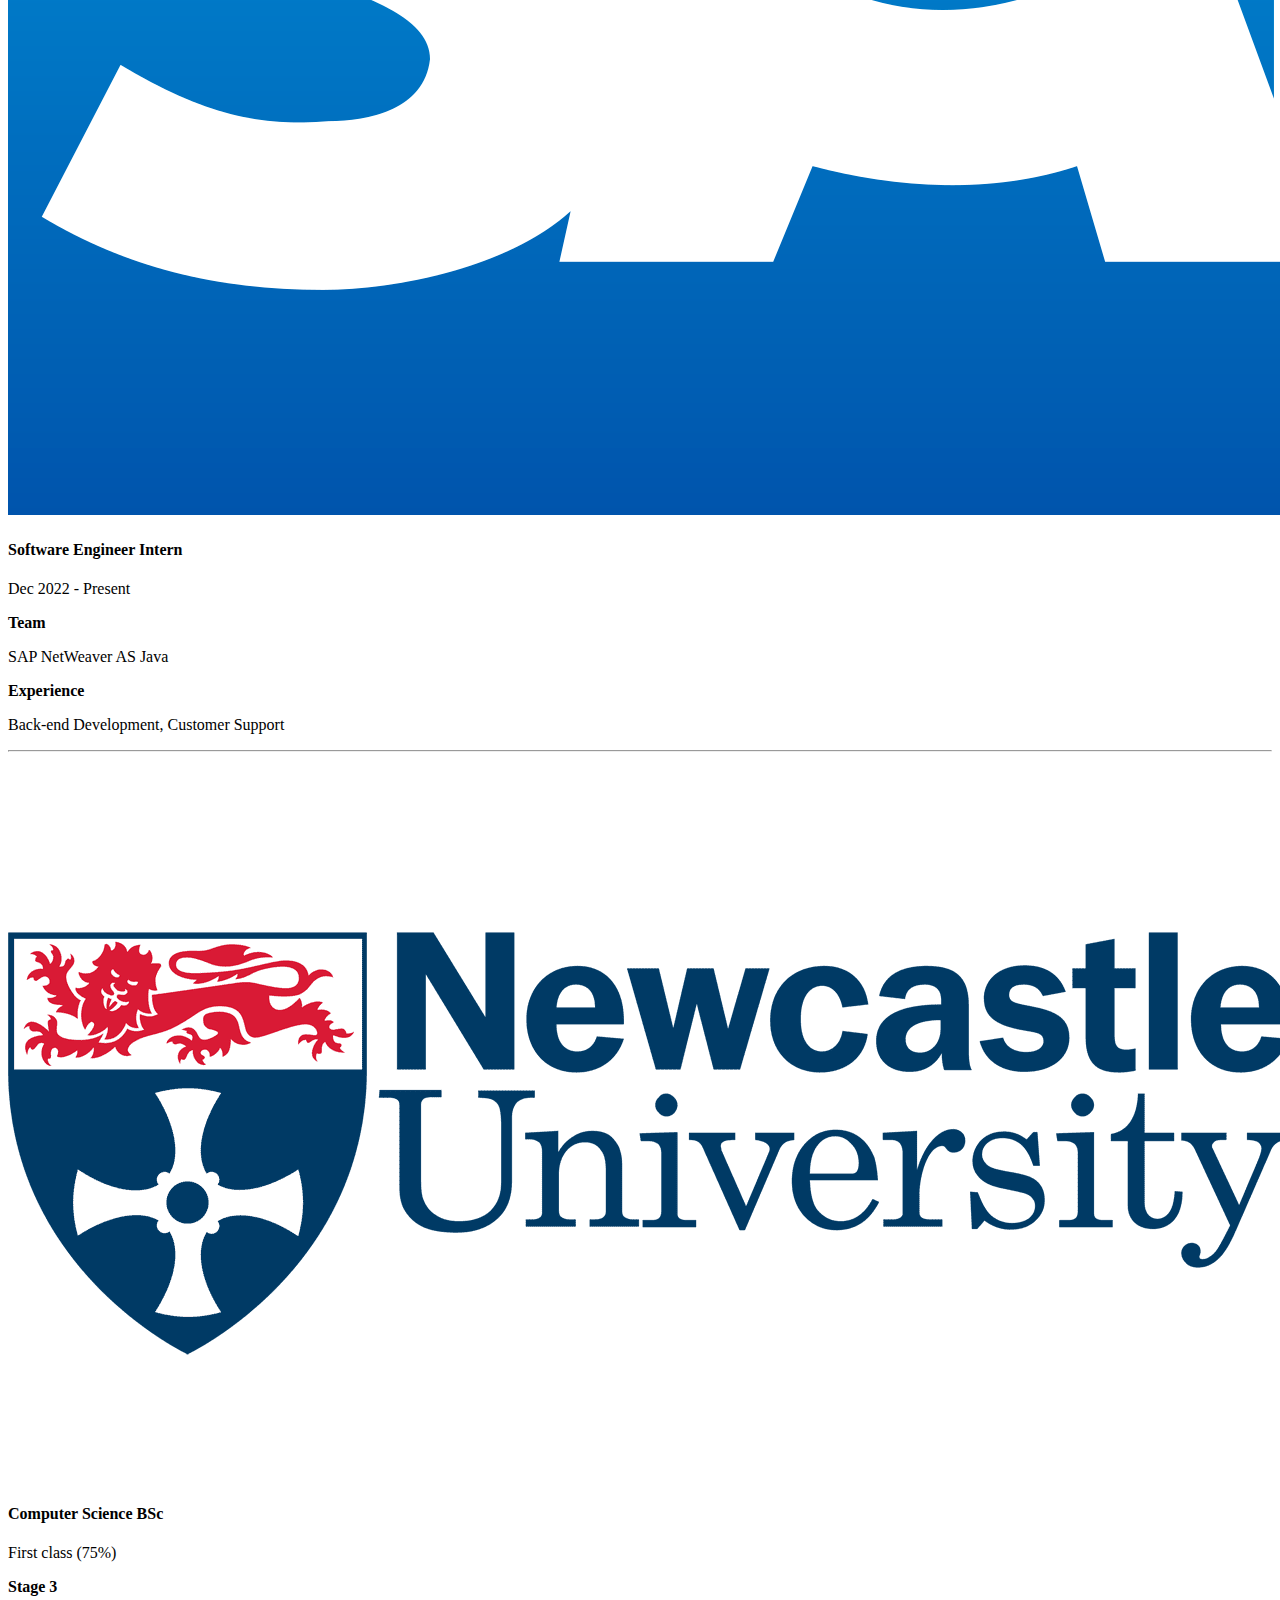
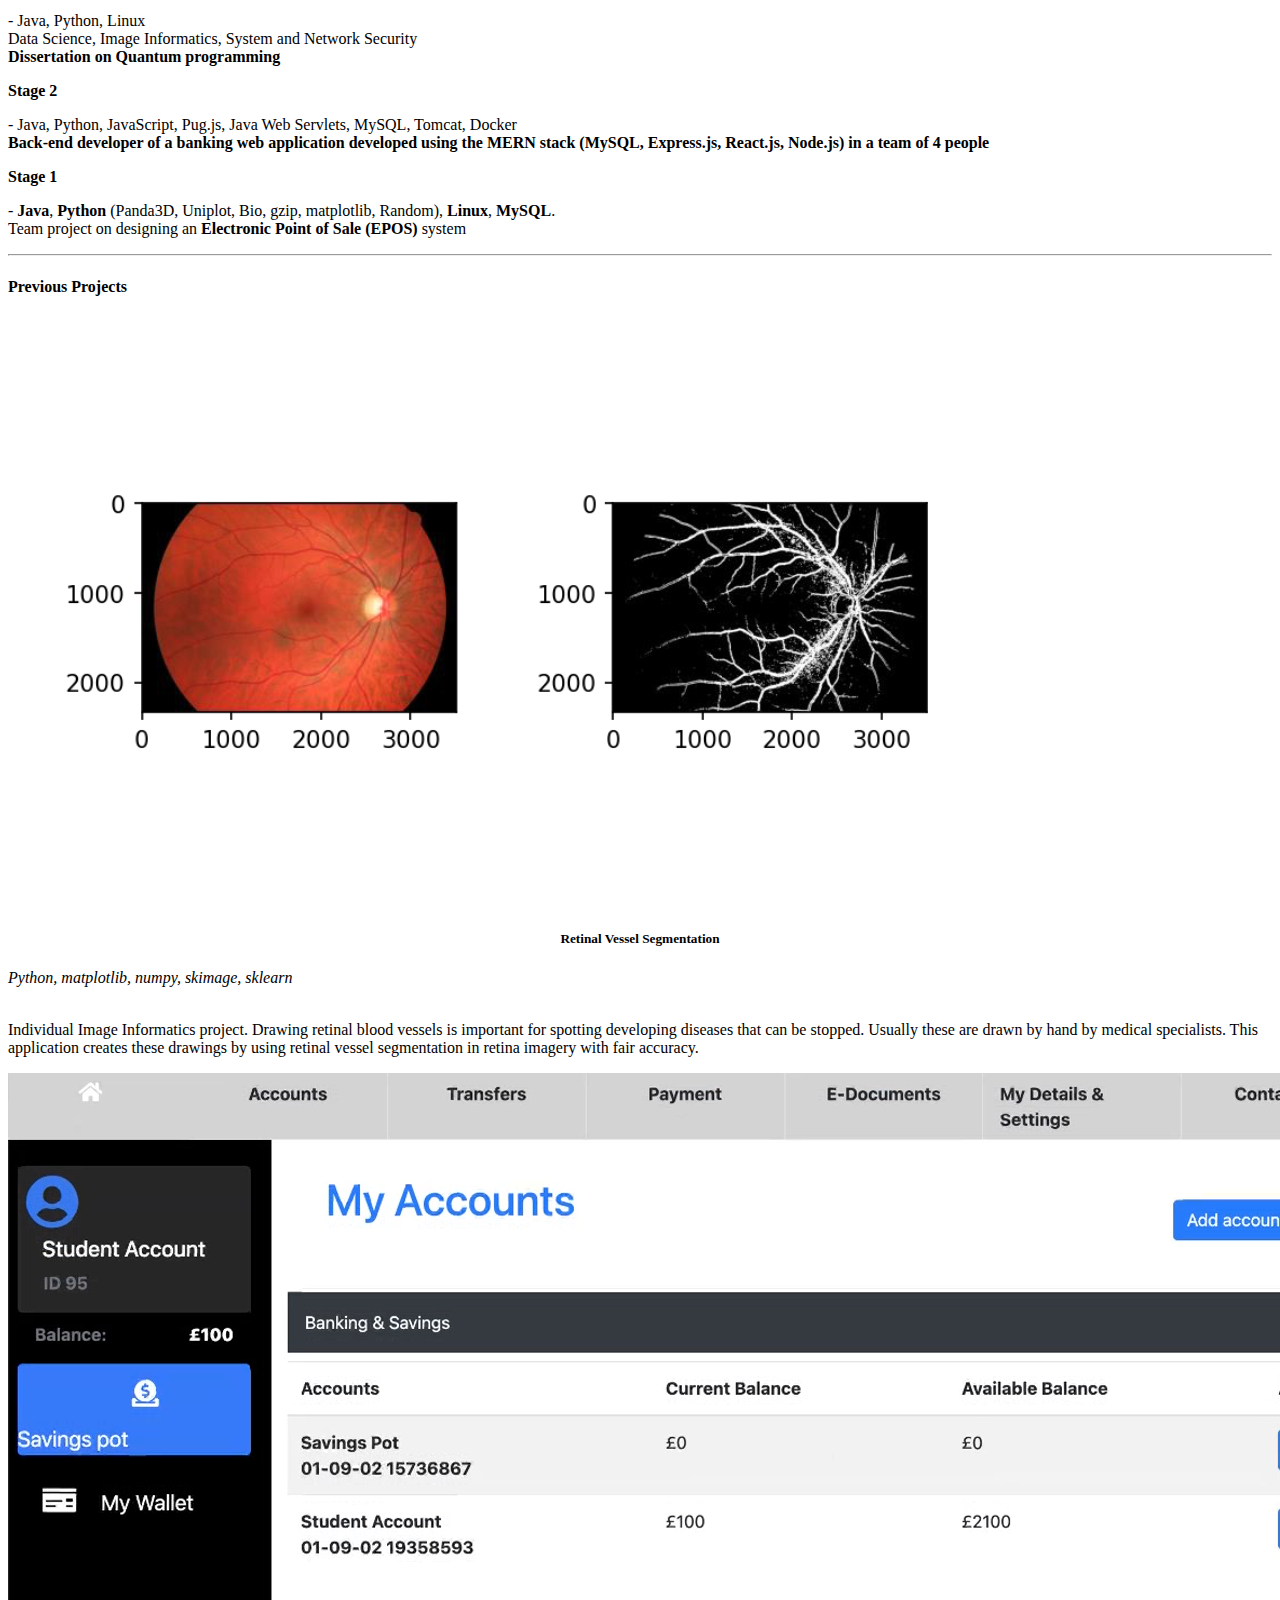
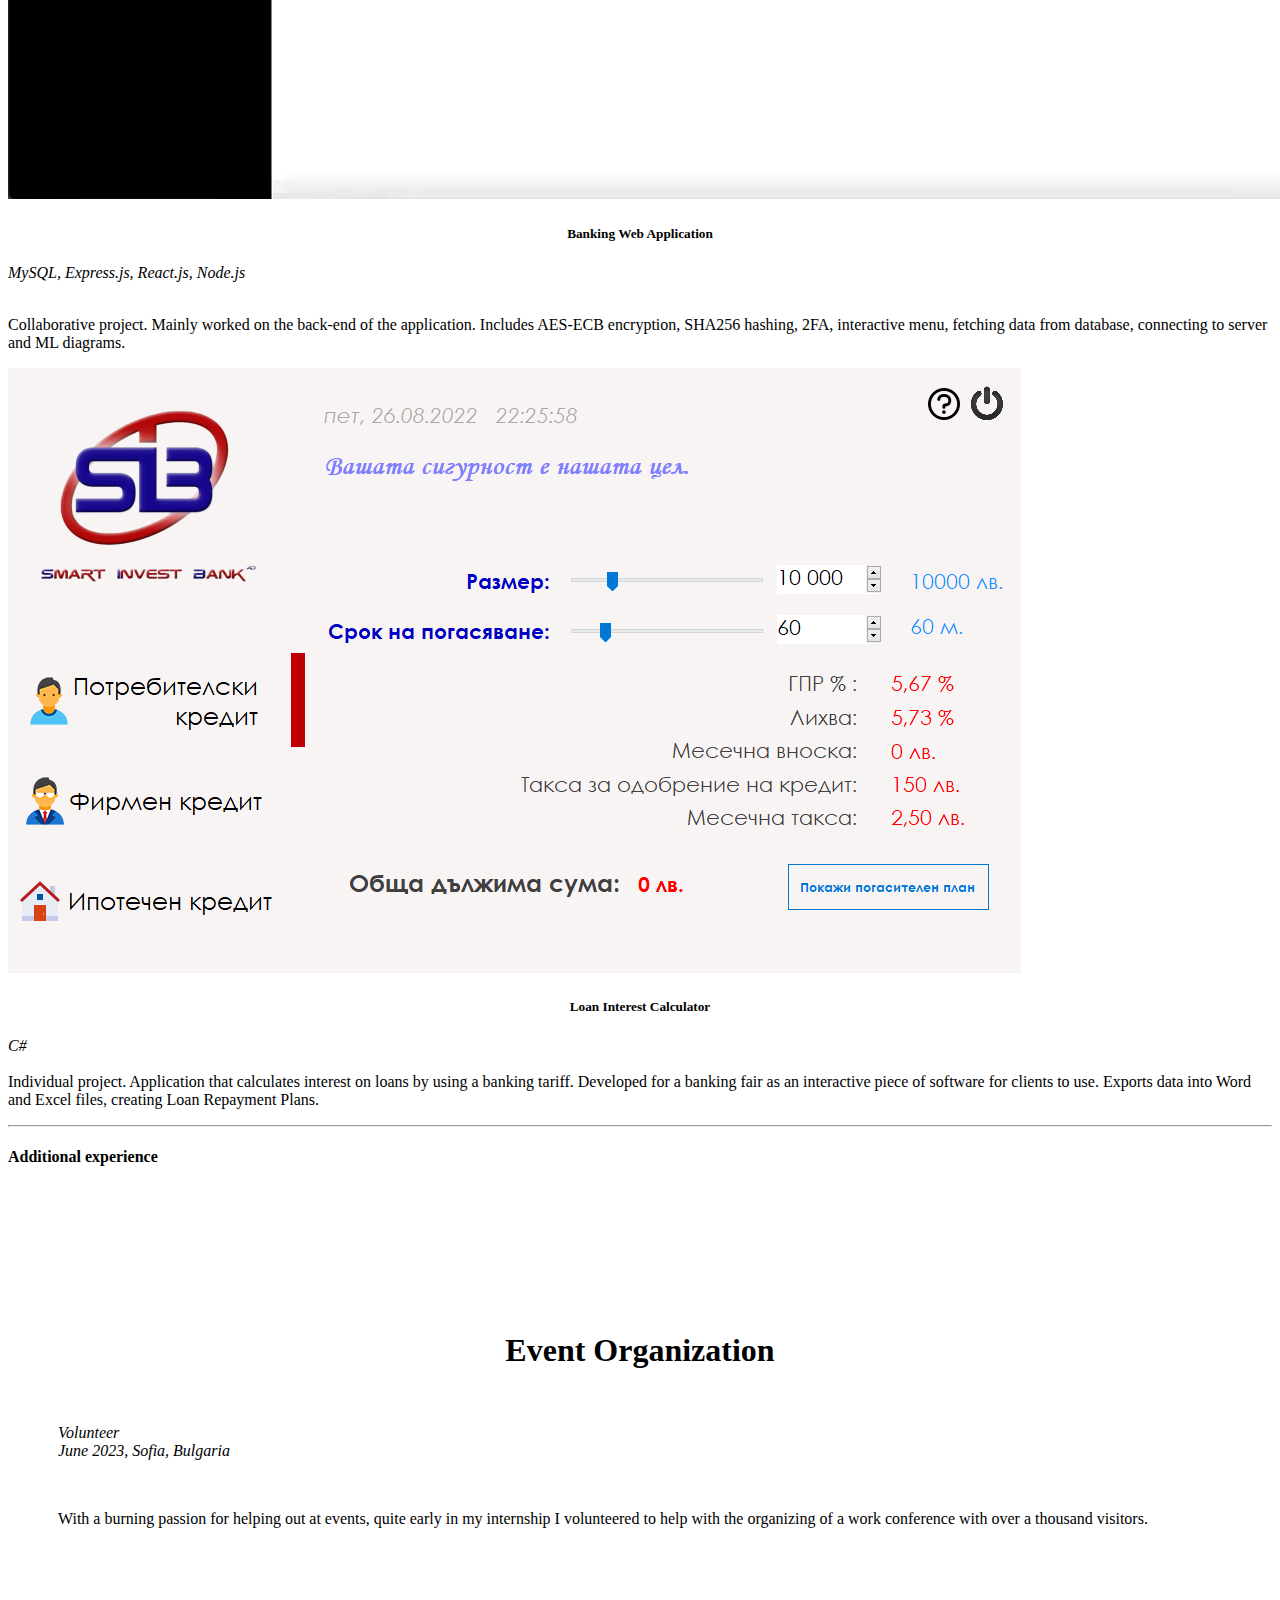
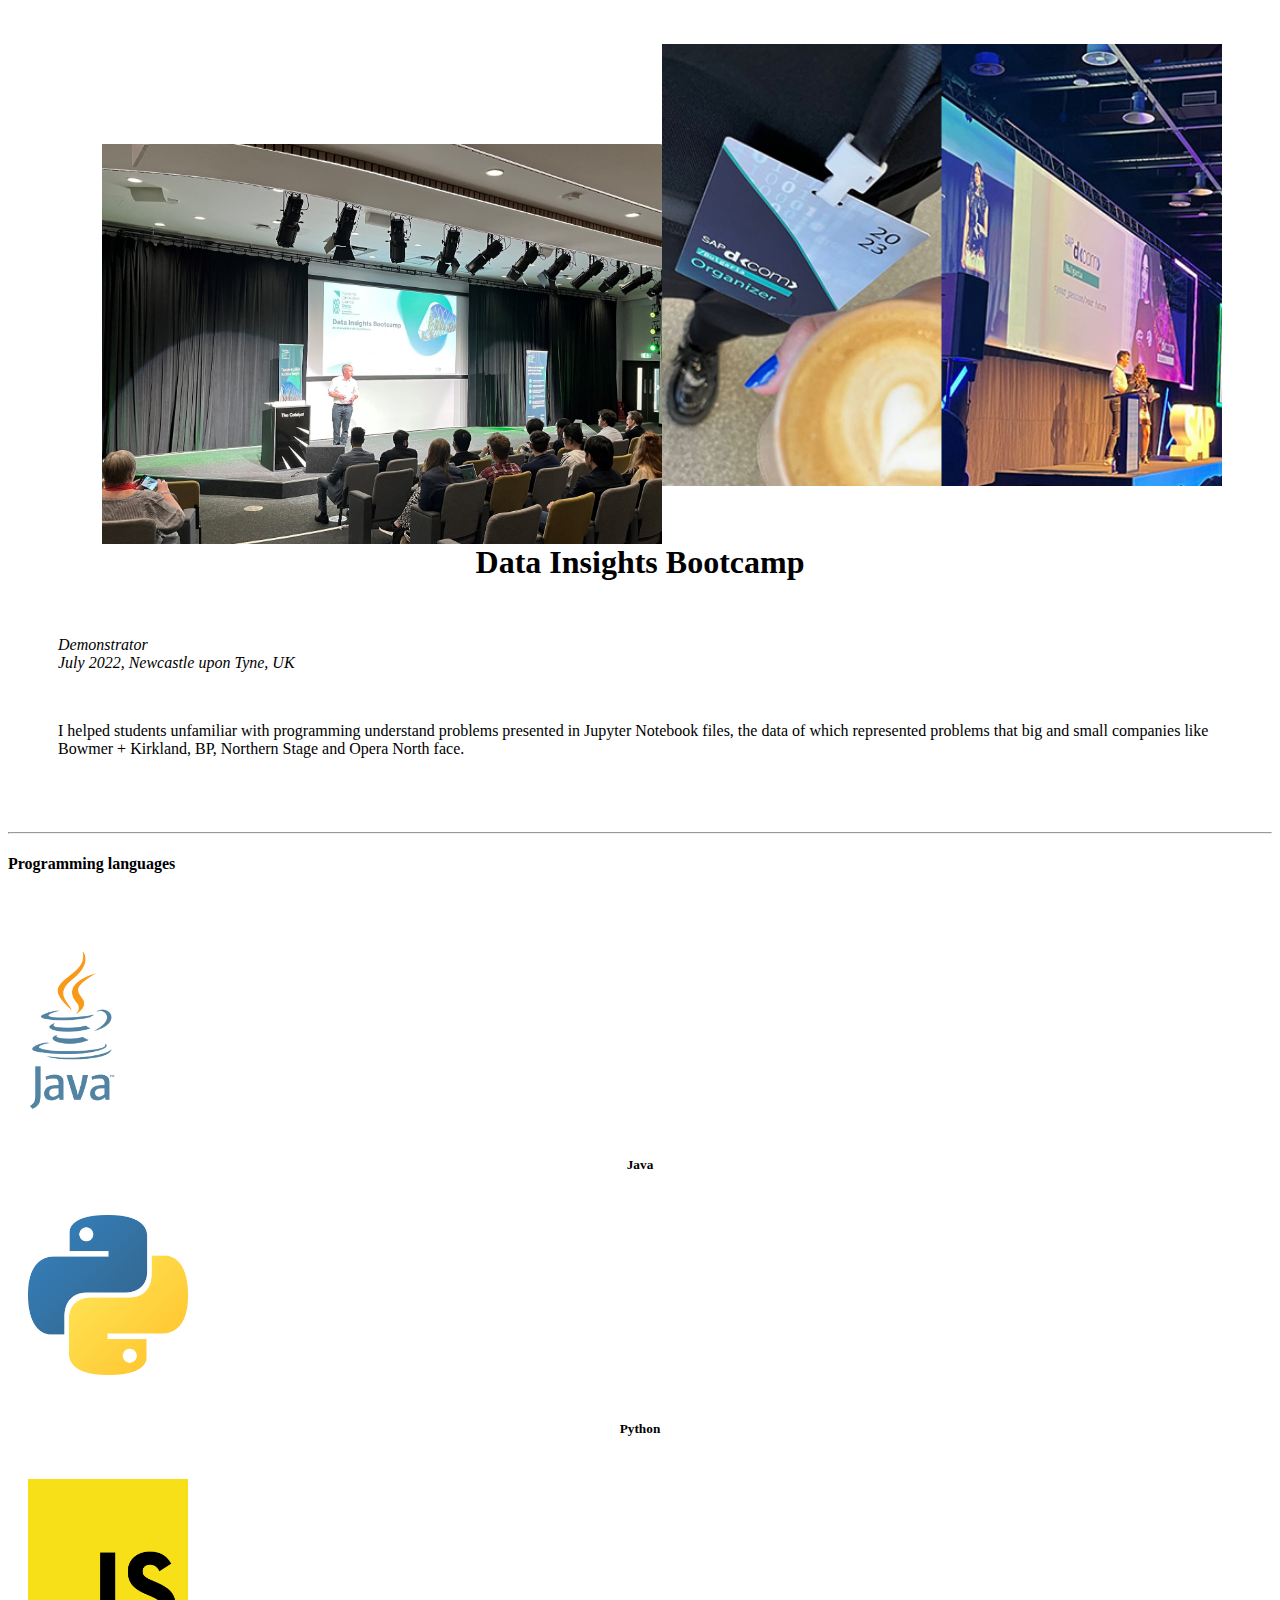
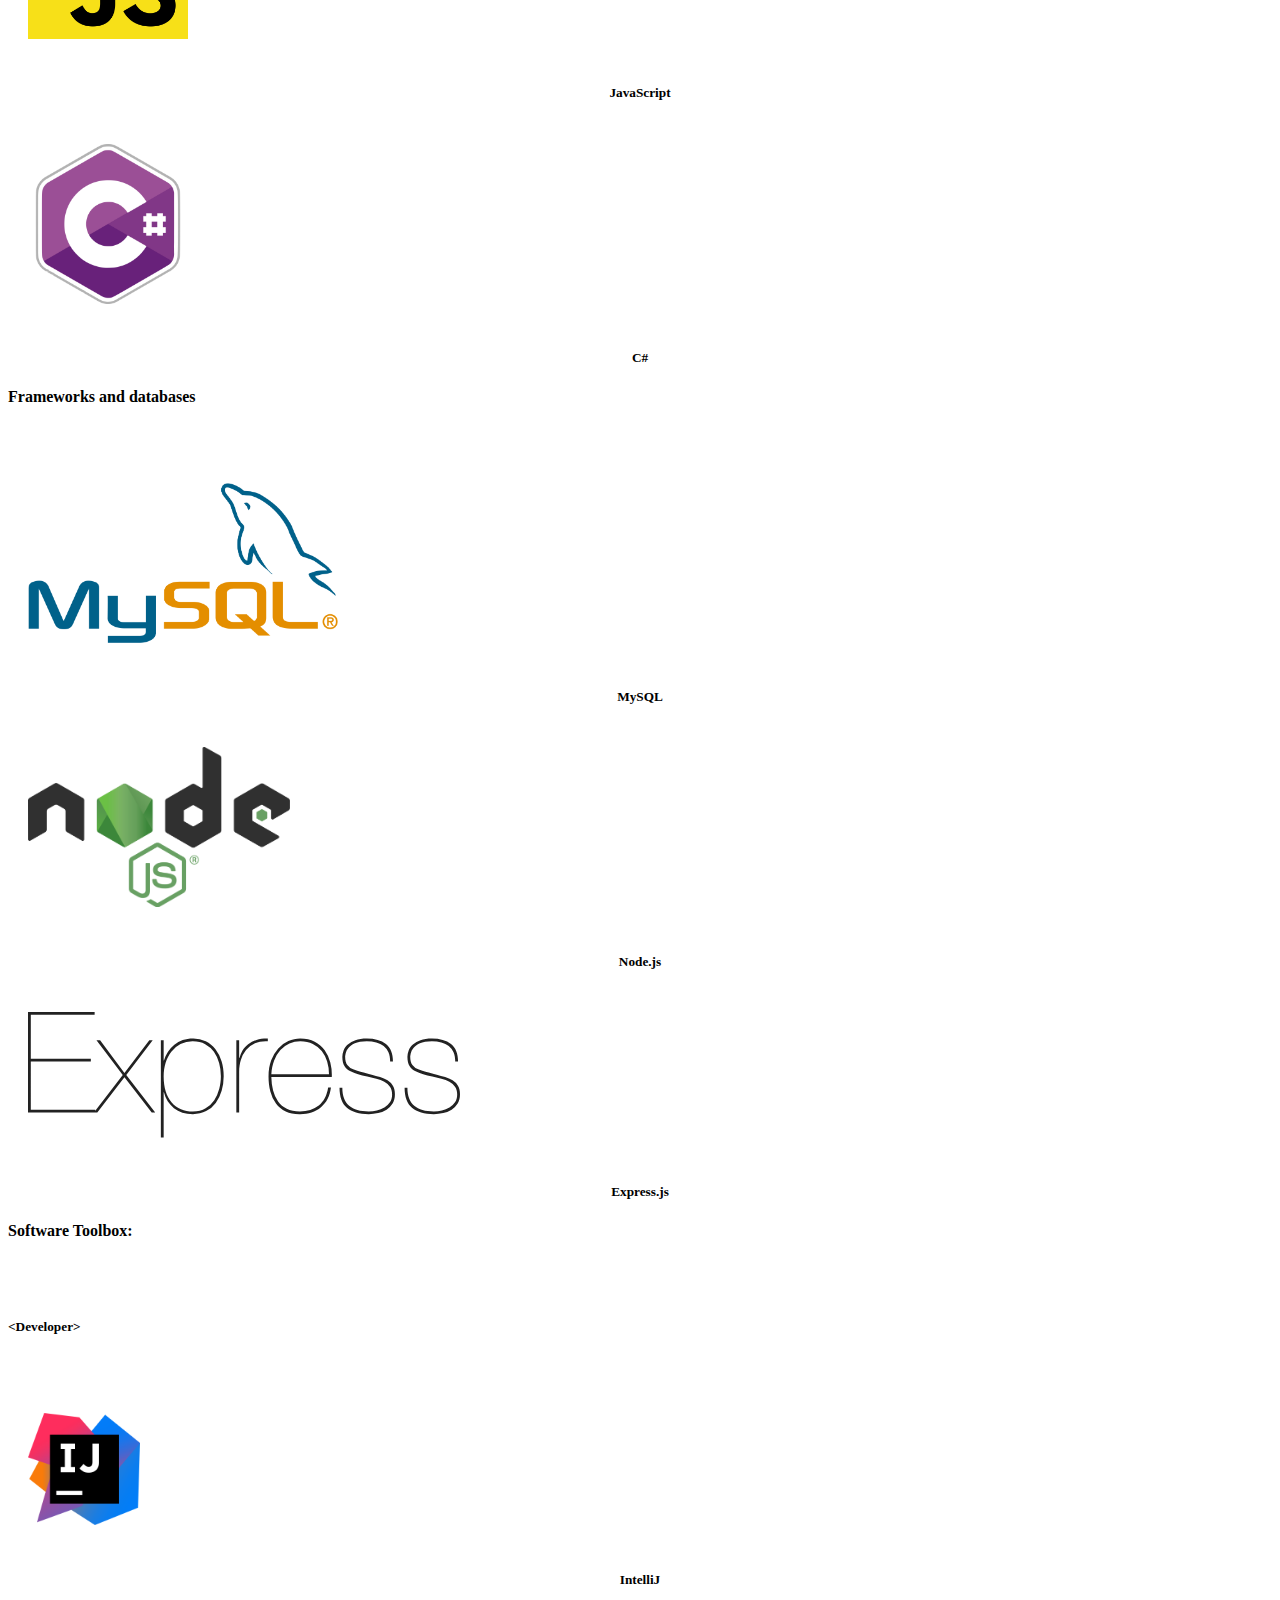
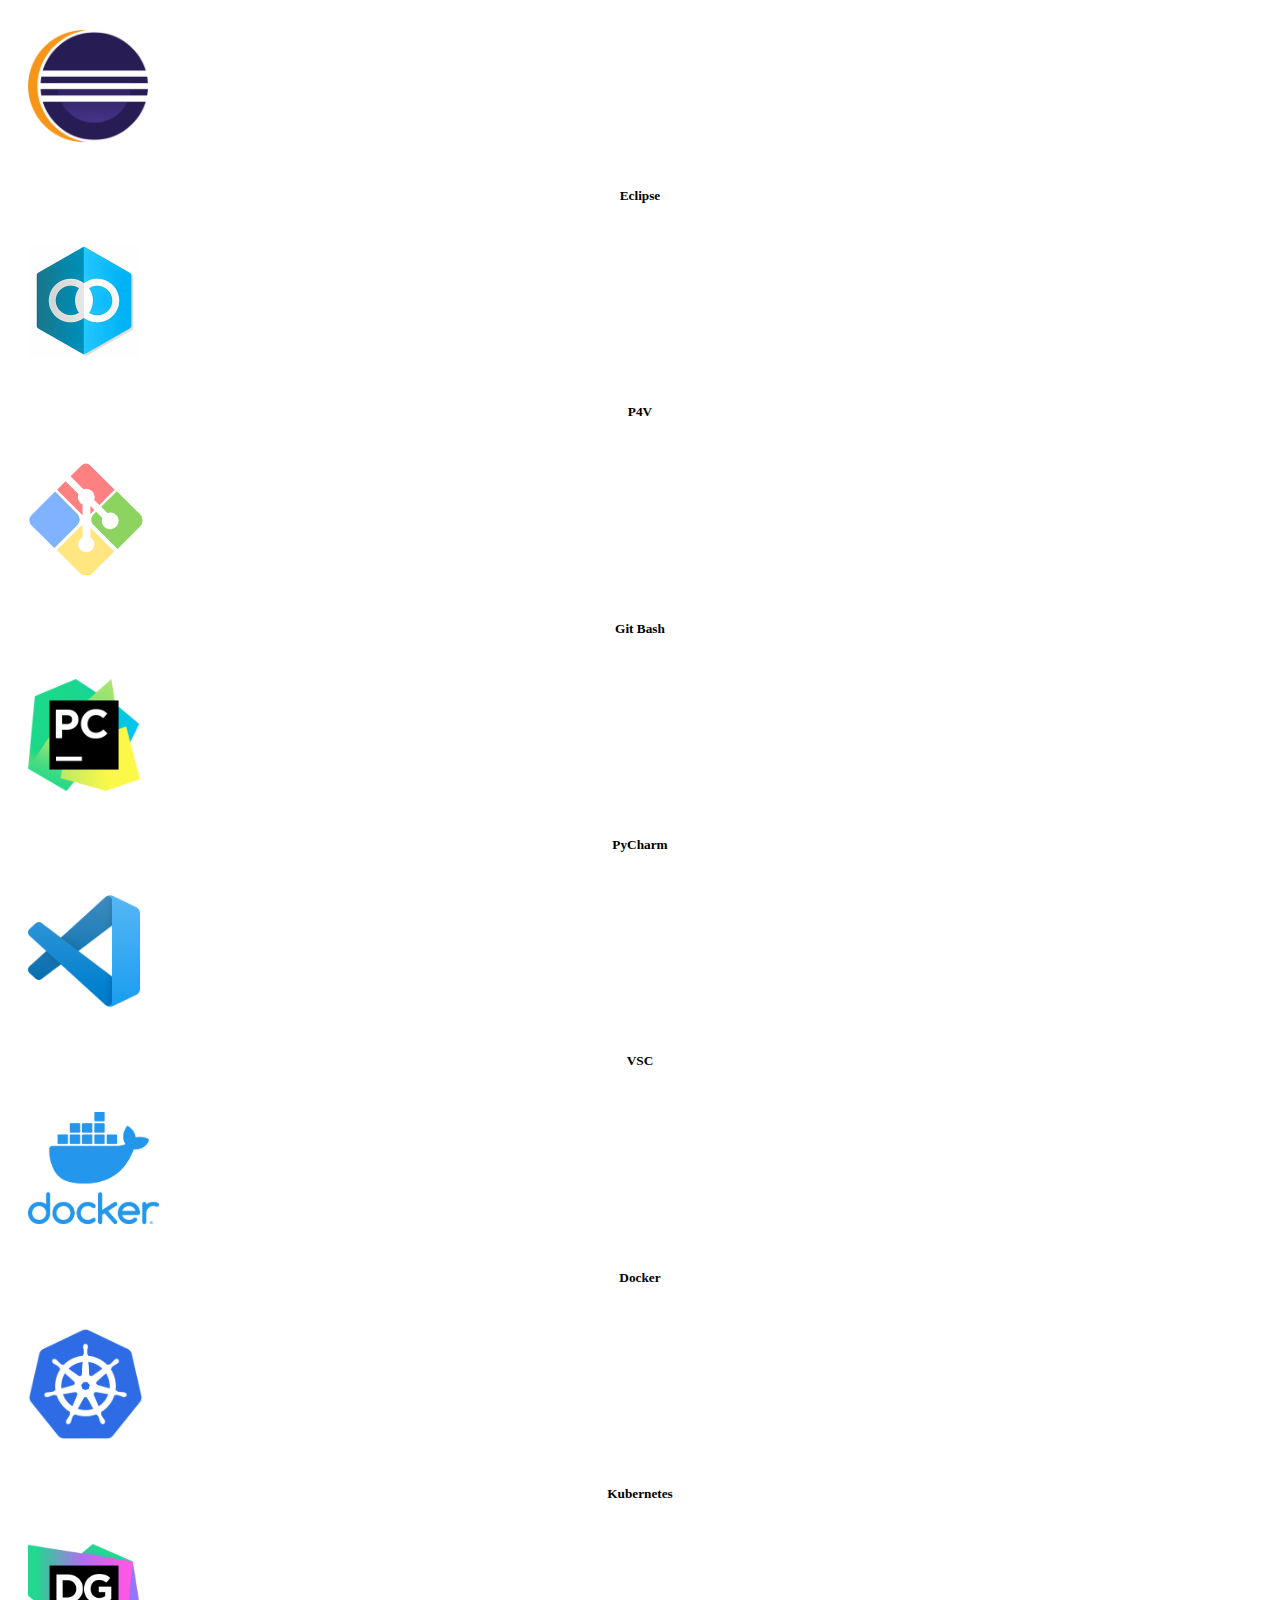
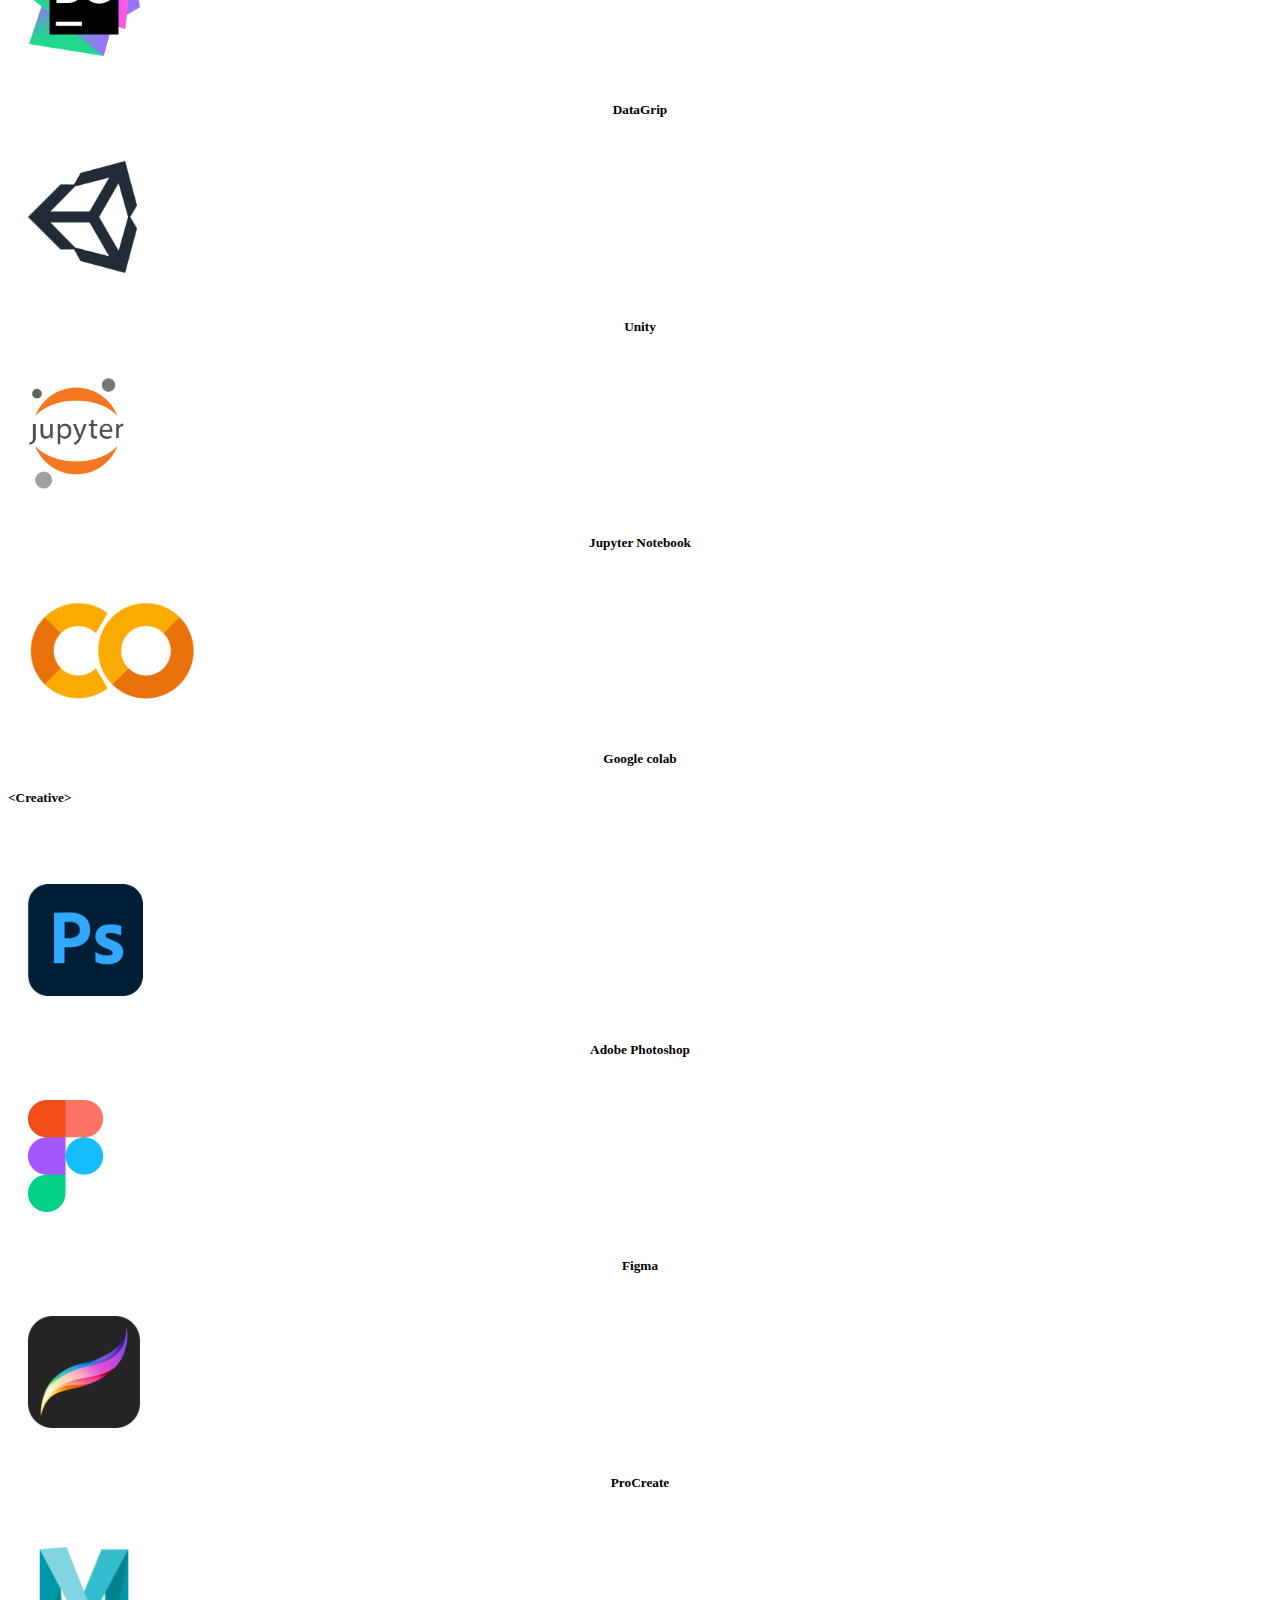
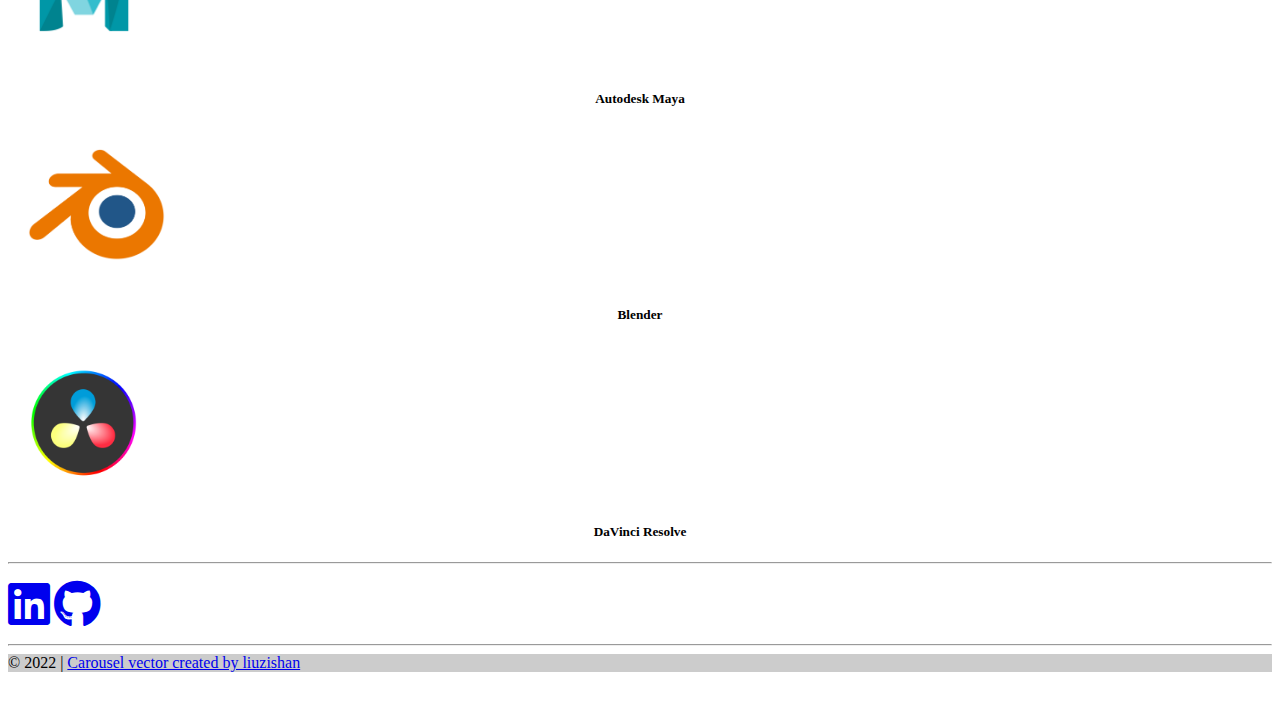
==== commit 23ef5cf9: "Full revamp: new information and fixes" ====
--- a/public/index.html
+++ b/public/index.html
@@ -1,541 +1,581 @@
 <!DOCTYPE html>
 <html lang="en">
 <head>
-  <meta charset="UTF-8" />
-  <meta name="viewport" content="width=device-width, initial-scale=1, shrink-to-fit=no" />
-  <meta http-equiv="x-ua-compatible" content="ie=edge" />
-  <title>Ivelina Kiryakova</title>
-  <!-- Font Awesome -->
-  <link rel="stylesheet" href="https://use.fontawesome.com/releases/v5.11.2/css/all.css" />
-  <!-- Google Fonts Roboto -->
-  <link rel="stylesheet" href="https://fonts.googleapis.com/css2?family=Roboto:wght@300;400;500;700&display=swap" />
-  <!-- External css -->
-  <link href="https://cdn.jsdelivr.net/npm/bootstrap@5.0.2/dist/css/bootstrap.min.css" rel="stylesheet" integrity="sha384-EVSTQN3/azprG1Anm3QDgpJLIm9Nao0Yz1ztcQTwFspd3yD65VohhpuuCOmLASjC" crossorigin="anonymous">
-  <link rel="stylesheet" href="myWebsite.css">
+    <meta charset="UTF-8"/>
+    <meta name="viewport" content="width=device-width, initial-scale=1, shrink-to-fit=no"/>
+    <meta http-equiv="x-ua-compatible" content="ie=edge"/>
+    <title>Ivelina Kiryakova</title>
+    <link rel="stylesheet" href="https://use.fontawesome.com/releases/v5.11.2/css/all.css"/>
+    <link rel="stylesheet" href="https://fonts.googleapis.com/css2?family=Roboto:wght@300;400;500;700&display=swap"/>
+    <link href="https://cdn.jsdelivr.net/npm/bootstrap@5.0.2/dist/css/bootstrap.min.css" rel="stylesheet"
+          integrity="sha384-EVSTQN3/azprG1Anm3QDgpJLIm9Nao0Yz1ztcQTwFspd3yD65VohhpuuCOmLASjC" crossorigin="anonymous">
+    <link rel="stylesheet" href="myWebsite.css">
 </head>
 <body>
-  <script src="https://unpkg.com/magic-snowflakes/dist/snowflakes.min.js"></script>
-  <script>
-    var snowflakes = new Snowflakes({
-      color: '#91deee', // Default: "#5ECDEF"
-      container: document.body,
-      count: 100, // 100 snowflakes. Default: 50
-      minOpacity: 0.1, // From 0 to 1. Default: 0.6
-      maxOpacity: 0.95, // From 0 to 1. Default: 1
-      minSize: 10, // Default: 10
-      maxSize: 50, // Default: 25
-      rotation: true, // Default: true
-      speed: 0.5, // The property affects the speed of falling. Default: 1
-      wind: true, // Without wind. Default: true
-      width: 500, // Default: width of container
-      height: 250 // Default: height of container
-    });
-  </script>
-  <header>
+<header>
     <nav id="navbar-icons" class="navbar navbar-dark py-3" style="z-index: 2000;">
-      <a class="navbar-brand nav-link" target="_blank" href="">
-        <strong>ivelinakr</strong>
-      </a>
-      <a class="nav-link" href="https://www.linkedin.com/in/ivelina-kiryakova" rel="nofollow"
-         target="_blank">
-        <i class="fab fa-linkedin"></i>
-      </a>
-      <a class="nav-link" href="https://github.com/ivelinakr" rel="nofollow" target="_blank">
-        <i class="fab fa-github"></i>
-      </a>
-        <!--Language switcher-->
-<!--        <div class="float-right">-->
-<!--          <select class="btn btn-dark" data-width="fit">-->
-<!--            <option><i class="flag flag-uk"></i>English</option>-->
-<!--            <option><i class="flag flag-bulgaria"></i>Български</option>-->
-<!--          </select>-->
-<!--        </div>-->
+        <a class="navbar-brand nav-link" target="_blank" href="">
+            <strong>ivelinakr</strong>
+        </a>
+        <a class="nav-link" href="https://www.linkedin.com/in/ivelina-kiryakova" rel="nofollow"
+           target="_blank">
+            <i class="fab fa-linkedin"></i>
+        </a>
+        <a class="nav-link" href="https://github.com/ivelinakr" rel="nofollow" target="_blank">
+            <i class="fab fa-github"></i>
+        </a>
     </nav>
 
     <div id="introCarousel" class="carousel slide carousel-fade shadow-2-strong" data-mdb-ride="carousel">
-      <div class="carousel-inner">
-        <div class="carousel-item active">
-          <div class="mask" style="background-color: rgba(0, 0, 0, 0.6);">
-            <div class="d-flex justify-content-center align-items-center h-100">
-              <div class="carousel-caption">
+        <div class="carousel-inner">
+            <div class="carousel-item active">
+                <div class="mask" style="background-color: rgba(0, 0, 0, 0.6);">
+                    <div class="d-flex justify-content-center align-items-center h-100">
+                        <div class="carousel-caption">
+                            <div class="row">
+                                <div class="grid-item1 col-xl-4 col-lg-5 col-md-12 col-sm-12 gx-5 mb-4">
+                                    <img src="images/image.jpg" class="carousel-caption-image" alt="">
+                                </div>
+                                <div class="grid-item2 col-xl-8 col-lg-7 col-md-12 col-sm-12 gx-5 mb-4">
+                                    <div>
+                                        <h1 id="text1-carousel-caption" style="text-align: left;">Ivelina Kiryakova</h1>
+                                        <br>
+                                        <h5 id="text2-carousel-caption text-start" style="text-align: left;">
+                                            Software Engineer Intern @ SAP Labs Bulgaria
+                                            <br><br>
+                                            Back-end Development, Cybersecurity with Java
+                                            <br><br>
+                                            Computer Science BSc, Newcastle University, UK
+                                            <br>
+                                            Quantum Computing Dissertation on using IBM Qiskit, SILQ
+                                        </h5>
+                                    </div>
+                                </div>
+                            </div>
+                        </div>
+                    </div>
+                </div>
+            </div>
+        </div>
+    </div>
+</header>
+<main class="mt-5">
+    <div class="container">
+        <section>
+            <div class="row">
+                <div class="col-md-6 gx-5 mb-4">
+                    <div class="bg-image hover-overlay ripple shadow-2-strong rounded-5" data-mdb-ripple-color="light">
+                        <a href=""><img src="images/SAP_logo.png" class="img-fluid" alt=""/></a>
+                    </div>
+                </div>
+
+                <div class="col-md-6 gx-5 mb-4">
+                    <h4><strong>Software Engineer Intern</strong></h4>
+                    <p class="text-muted">
+                        Dec 2022 - Present
+                    </p>
+                    <p><strong>Team</strong></p>
+                    <p class="text-muted">
+                        SAP NetWeaver AS Java<br>
+                    </p>
+                    <p><strong>Experience</strong></p>
+                    <p class="text-muted">
+                        Back-end Development, Customer Support<br>
+                    </p>
+                </div>
+            </div>
+        </section>
+
+        <hr class="my-5"/>
+
+        <section>
+            <div class="row">
+                <div class="col-md-6 gx-5 mb-4">
+                    <div class="bg-image hover-overlay ripple shadow-2-strong rounded-5" data-mdb-ripple-color="light">
+                        <a href="https://www.ncl.ac.uk/"><img src="images/ncl-logo.png" class="img-fluid" alt=""/></a>
+                    </div>
+                </div>
+
+                <div class="col-md-6 gx-5 mb-4">
+                    <h4><strong>Computer Science BSc</strong></h4>
+                    <p class="text-muted">
+                        First class (75%)
+                    </p>
+                    <p><strong>Stage 3</strong></p>
+                    <p class="text-muted">
+                        - Java, Python, Linux<br>
+                        Data Science, Image Informatics, System and Network Security<br>
+                        <strong>Dissertation on Quantum programming</strong>
+                    </p>
+                    <p><strong>Stage 2</strong></p>
+                    <p class="text-muted">
+                        - Java, Python, JavaScript, Pug.js, Java Web Servlets, MySQL, Tomcat, Docker<br>
+                        <strong>Back-end developer of a banking web application developed using the MERN stack (MySQL,
+                            Express.js, React.js, Node.js) in a team of 4 people</strong>
+                    </p>
+                    <p><strong>Stage 1</strong></p>
+                    <p class="text-muted">
+                        - <strong>Java</strong>, <strong>Python</strong> (Panda3D, Uniplot, Bio, gzip, matplotlib,
+                        Random), <strong>Linux</strong>, <strong>MySQL</strong>. <br>
+                        Team project on designing an <strong>Electronic Point of Sale (EPOS)</strong> system
+                    </p>
+                </div>
+            </div>
+        </section>
+
+        <hr class="my-5"/>
+
+        <section class="text-center">
+            <h4>Previous Projects</h4><br><br>
+
+            <div class="row">
+                <div class="col-lg-4 col-md-6 mb-4">
+                    <div class="card">
+                        <div class="bg-image hover-overlay ripple" data-mdb-ripple-color="light">
+                            <img src="images/retina.png" class="img-fluid" alt=""/>
+                            <div class="mask" style="background-color: rgba(251, 251, 251, 0.15);"></div>
+                        </div>
+                        <div class="card-body">
+                            <h5 class="card-title">Retinal Vessel Segmentation</h5>
+                            <i>Python, matplotlib, numpy, skimage, sklearn</i><br><br>
+                            <p class="card-text">
+                                Individual Image Informatics project. Drawing retinal blood vessels is important for
+                                spotting
+                                developing diseases that can be stopped. Usually these are drawn by hand by medical
+                                specialists.
+                                This application creates these drawings by using retinal vessel segmentation in retina
+                                imagery
+                                with fair accuracy.
+                            </p>
+                        </div>
+                    </div>
+                </div>
+
+                <div class="col-lg-4 col-md-6 mb-4">
+                    <div class="card">
+                        <div class="bg-image hover-overlay ripple" data-mdb-ripple-color="light">
+                            <img src="images/stubank.png" class="img-fluid" alt=""/>
+                            <div class="mask" style="background-color: rgba(251, 251, 251, 0.15);"></div>
+                        </div>
+                        <div class="card-body">
+                            <h5 class="card-title">Banking Web Application</h5>
+                            <i>MySQL, Express.js, React.js, Node.js</i><br><br>
+                            <p class="card-text">
+                                Collaborative project. Mainly worked on the back-end of the application. Includes
+                                AES-ECB encryption,
+                                SHA256 hashing, 2FA, interactive menu, fetching data from database, connecting to server
+                                and ML diagrams.
+                            </p>
+                        </div>
+                    </div>
+                </div>
+
+                <div class="col-lg-4 col-md-6 mb-4">
+                    <div class="card">
+                        <div class="bg-image hover-overlay ripple" data-mdb-ripple-color="light">
+                            <img src="images/SIB.png" class="img-fluid" alt=""/>
+                            <div class="mask" style="background-color: rgba(251, 251, 251, 0.15);"></div>
+                        </div>
+                        <div class="card-body">
+                            <h5 class="card-title">Loan Interest Calculator</h5>
+                            <p class="card-text">
+                                <i>C#</i><br><br>
+                                Individual project. Application that calculates interest on loans by using a banking
+                                tariff.
+                                Developed for a banking fair as an interactive piece of software for clients to use.
+                                Exports data into Word and Excel files, creating Loan Repayment Plans.
+                            </p>
+                        </div>
+                    </div>
+                </div>
+
+                <hr class="my-5"/>
+
+                <h4>Additional experience</h4><br><br>
+
                 <div class="row">
-                  <div class="grid-item1 col-xl-4 col-lg-5 col-md-12 col-sm-12 gx-5 mb-4" >
-                    <img src="images/image.jpg" class="carousel-caption-image">
-                  </div>
-                  <div class="grid-item2 col-xl-8 col-lg-7 col-md-12 col-sm-12 gx-5 mb-4">
-                    <div>
-                      <h1 id="text1-carousel-caption" align="left">Ivelina Kiryakova</h1>
-                      <h5 id="text2-carousel-caption" align="left">Computer Science BSc, Newcastle University, UK<br>
-                        Quantum Computing Dissertation on using IBM Qiskit, SILQ<br><br>
-                        Back-end web development (MERN), Data Science, Security<br><br>
-                        Java, Python, C#<br><br>
-                        Based in Sofia, Bulgaria
-                      </h5>
-                    </div>
-                  </div>
-                </div>
-              </div>
+                    <div class="col-lg-6 col-md-12 col-sm-12 -mb-4">
+                        <div class="card flex-row flex-wrap border-0">
+                            <div class="work-card">
+                                <h1 class="card-title text-start"><br>Event Organization</h1><br>
+                                <p class="text-muted text-end"><i>Volunteer<br>June 2023, Sofia, Bulgaria</i>
+                                </p><br>
+                                <p class="text-muted text-start">
+                                    With a burning passion for helping out at events,
+                                    quite early in my internship I volunteered to help
+                                    with the organizing of a work conference with over
+                                    a thousand visitors.
+                                </p>
+                            </div>
+                        </div>
+                    </div>
+
+                    <div class="col-lg-6 col-md-12 col-sm-12 mb-4">
+                        <div class="card flex-row flex-wrap border-0">
+                            <div class="work-card">
+                                <img src="images/event.jpg" class="bootcamp-image" style="float: right;" alt=""/>
+                            </div>
+                        </div>
+                    </div>
+                </div>
+
+                <div class="row">
+                    <div class="col-lg-6 col-md-12 col-sm-12 -mb-4">
+                        <div class="card flex-row flex-wrap border-0">
+                            <div class="work-card">
+                                <a href="https://nicd.org.uk/news-and-insights/a-look-at-our-professional-skills-module"><img
+                                        src="images/bootcamp.jpg" class="bootcamp-image" style="float: right;" alt=""/></a>
+                            </div>
+                        </div>
+                    </div>
+
+                    <div class="col-lg-6 col-md-12 col-sm-12 mb-4">
+                        <div class="card flex-row flex-wrap border-0">
+                            <div class="work-card">
+                                <h1 class="card-title text-start"><br>Data Insights Bootcamp</h1><br>
+                                <p class="text-muted text-end"><i>Demonstrator<br>July 2022, Newcastle upon Tyne, UK</i>
+                                </p><br>
+                                <p class="text-muted text-start">
+                                    I helped students unfamiliar with programming understand
+                                    problems presented in Jupyter Notebook files,
+                                    the data of which represented problems that
+                                    big and small companies like Bowmer + Kirkland,
+                                    BP, Northern Stage and Opera North face.
+                                </p>
+                            </div>
+                        </div>
+                    </div>
+                </div>
+
+                <hr class="my-5"/>
+
+                <h4>Programming languages</h4><br><br>
+                <div class="col-lg-3 col-md-6 mb-4">
+                    <div class="card">
+                        <div class="bg-image hover-overlay ripple" data-mdb-ripple-color="light">
+                            <img src="images/java.png" class="medium-card" alt=""/>
+                            <div class="mask" style="background-color: rgba(251, 251, 251, 0.15);"></div>
+                        </div>
+                        <div class="card-body">
+                            <h5 class="card-title">Java</h5>
+                        </div>
+                    </div>
+                </div>
+
+                <div class="col-lg-3 col-md-6 mb-4">
+                    <div class="card">
+                        <div class="bg-image hover-overlay ripple" data-mdb-ripple-color="light">
+                            <img src="images/python.png" class="medium-card" alt=""/>
+                            <div class="mask" style="background-color: rgba(251, 251, 251, 0.15);"></div>
+                        </div>
+                        <div class="card-body">
+                            <h5 class="card-title">Python</h5>
+                        </div>
+                    </div>
+                </div>
+
+                <div class="col-lg-3 col-md-6 mb-4">
+                    <div class="card">
+                        <div class="bg-image hover-overlay ripple" data-mdb-ripple-color="light">
+                            <img src="images/javascript.png" class="medium-card" alt=""/>
+                            <div class="mask" style="background-color: rgba(251, 251, 251, 0.15);"></div>
+                        </div>
+                        <div class="card-body">
+                            <h5 class="card-title">JavaScript</h5>
+                        </div>
+                    </div>
+                </div>
+
+                <div class="col-lg-3 col-md-6 mb-4">
+                    <div class="card">
+                        <div class="bg-image hover-overlay ripple" data-mdb-ripple-color="light">
+                            <img src="images/csharp.png" class="medium-card" alt=""/>
+                            <div class="mask" style="background-color: rgba(251, 251, 251, 0.15);"></div>
+                        </div>
+                        <div class="card-body">
+                            <h5 class="card-title">C#</h5>
+                        </div>
+                    </div>
+                </div>
+
+                <h4>Frameworks and databases</h4><br><br>
+                <div class="col-lg-3 col-md-6 mb-4">
+                    <div class="card">
+                        <div class="bg-image hover-overlay ripple" data-mdb-ripple-color="light">
+                            <img src="images/mysql.webp" class="medium-card" alt=""/>
+                            <div class="mask" style="background-color: rgba(251, 251, 251, 0.15);"></div>
+                        </div>
+                        <div class="card-body">
+                            <h5 class="card-title">MySQL</h5>
+                        </div>
+                    </div>
+                </div>
+
+                <div class="col-lg-3 col-md-6 mb-4">
+                    <div class="card">
+                        <div class="bg-image hover-overlay ripple" data-mdb-ripple-color="light">
+                            <img src="images/nodejs.png" class="medium-card" alt=""/>
+                            <div class="mask" style="background-color: rgba(251, 251, 251, 0.15);"></div>
+                        </div>
+                        <div class="card-body">
+                            <h5 class="card-title">Node.js</h5>
+                        </div>
+                    </div>
+                </div>
+
+                <div class="col-lg-6 col-md-12 mb-4">
+                    <div class="card">
+                        <div class="bg-image hover-overlay ripple" data-mdb-ripple-color="light">
+                            <img src="images/express.svg" class="express-card" alt=""/>
+                            <div class="mask" style="background-color: rgba(251, 251, 251, 0.15);"></div>
+                        </div>
+                        <div class="card-body">
+                            <h5 class="card-title">Express.js</h5>
+                        </div>
+                    </div>
+                </div>
+
+                <h4>Software Toolbox:</h4><br><br>
+                <h5>&lt;Developer&gt;</h5><br><br>
+                <div class="col-lg-2 col-md-6 mb-4">
+                    <div class="card">
+                        <div class="bg-image hover-overlay ripple" data-mdb-ripple-color="light">
+                            <img src="images/intellij.png" class="small-card" alt=""/>
+                            <div class="mask" style="background-color: rgba(251, 251, 251, 0.15);"></div>
+                        </div>
+                        <div class="card-body">
+                            <h5 class="card-title">IntelliJ</h5>
+                        </div>
+                    </div>
+                </div>
+
+                <div class="col-lg-2 col-md-6 mb-4">
+                    <div class="card">
+                        <div class="bg-image hover-overlay ripple" data-mdb-ripple-color="light">
+                            <img src="images/eclipse.png" class="small-card" alt=""/>
+                            <div class="mask" style="background-color: rgba(251, 251, 251, 0.15);"></div>
+                        </div>
+                        <div class="card-body">
+                            <h5 class="card-title">Eclipse</h5>
+                        </div>
+                    </div>
+                </div>
+
+                <div class="col-lg-2 col-md-6 mb-4">
+                    <div class="card">
+                        <div class="bg-image hover-overlay ripple" data-mdb-ripple-color="light">
+                            <img src="images/p4v.png" class="small-card" alt=""/>
+                            <div class="mask" style="background-color: rgba(251, 251, 251, 0.15);"></div>
+                        </div>
+                        <div class="card-body">
+                            <h5 class="card-title">P4V</h5>
+                        </div>
+                    </div>
+                </div>
+
+                <div class="col-lg-2 col-md-6 mb-4">
+                    <div class="card">
+                        <div class="bg-image hover-overlay ripple" data-mdb-ripple-color="light">
+                            <img src="images/git-bash.svg" width="200px" height="auto" class="small-card" alt=""/>
+                            <div class="mask" style="background-color: rgba(251, 251, 251, 0.15);"></div>
+                        </div>
+                        <div class="card-body">
+                            <h5 class="card-title">Git Bash</h5>
+                        </div>
+                    </div>
+                </div>
+
+                <div class="col-lg-2 col-md-6 mb-4">
+                    <div class="card">
+                        <div class="bg-image hover-overlay ripple" data-mdb-ripple-color="light">
+                            <img src="images/pycharm.png" class="small-card" alt=""/>
+                            <div class="mask" style="background-color: rgba(251, 251, 251, 0.15);"></div>
+                        </div>
+                        <div class="card-body">
+                            <h5 class="card-title">PyCharm</h5>
+                        </div>
+                    </div>
+                </div>
+
+                <div class="col-lg-2 col-md-6 mb-4">
+                    <div class="card">
+                        <div class="bg-image hover-overlay ripple" data-mdb-ripple-color="light">
+                            <img src="images/vsc.png" class="small-card" alt=""/>
+                            <div class="mask" style="background-color: rgba(251, 251, 251, 0.15);"></div>
+                        </div>
+                        <div class="card-body">
+                            <h5 class="card-title">VSC</h5>
+                        </div>
+                    </div>
+                </div>
+
+                <div class="col-lg-2 col-md-6 mb-4">
+                    <div class="card">
+                        <div class="bg-image hover-overlay ripple" data-mdb-ripple-color="light">
+                            <img src="images/docker.webp" class="small-card" alt=""/>
+                            <div class="mask" style="background-color: rgba(251, 251, 251, 0.15);"></div>
+                        </div>
+                        <div class="card-body">
+                            <h5 class="card-title">Docker</h5>
+                        </div>
+                    </div>
+                </div>
+
+                <div class="col-lg-2 col-md-6 mb-4">
+                    <div class="card">
+                        <div class="bg-image hover-overlay ripple" data-mdb-ripple-color="light">
+                            <img src="images/kubernetes.png" class="small-card" alt=""/>
+                            <div class="mask" style="background-color: rgba(251, 251, 251, 0.15);"></div>
+                        </div>
+                        <div class="card-body">
+                            <h5 class="card-title">Kubernetes</h5>
+                        </div>
+                    </div>
+                </div>
+
+                <div class="col-lg-2 col-md-6 mb-4">
+                    <div class="card">
+                        <div class="bg-image hover-overlay ripple" data-mdb-ripple-color="light">
+                            <img src="images/datagrip.png" class="small-card" alt=""/>
+                            <div class="mask" style="background-color: rgba(251, 251, 251, 0.15);"></div>
+                        </div>
+                        <div class="card-body">
+                            <h5 class="card-title">DataGrip</h5>
+                        </div>
+                    </div>
+                </div>
+
+                <div class="col-lg-2 col-md-6 mb-4">
+                    <div class="card">
+                        <div class="bg-image hover-overlay ripple" data-mdb-ripple-color="light">
+                            <img src="images/unity.png" class="small-card" alt=""/>
+                            <div class="mask" style="background-color: rgba(251, 251, 251, 0.15);"></div>
+                        </div>
+                        <div class="card-body">
+                            <h5 class="card-title">Unity</h5>
+                        </div>
+                    </div>
+                </div>
+
+                <div class="col-lg-2 col-md-6 mb-4">
+                    <div class="card">
+                        <div class="bg-image hover-overlay ripple" data-mdb-ripple-color="light">
+                            <img src="images/jupyter.png" class="small-card" alt=""/>
+                            <div class="mask" style="background-color: rgba(251, 251, 251, 0.15);"></div>
+                        </div>
+                        <div class="card-body">
+                            <h5 class="card-title">Jupyter Notebook</h5>
+                        </div>
+                    </div>
+                </div>
+
+                <div class="col-lg-2 col-md-6 mb-4">
+                    <div class="card">
+                        <div class="bg-image hover-overlay ripple" data-mdb-ripple-color="light">
+                            <img src="images/colab.png" class="small-card" alt=""/>
+                            <div class="mask" style="background-color: rgba(251, 251, 251, 0.15);"></div>
+                        </div>
+                        <div class="card-body">
+                            <h5 class="card-title">Google colab</h5>
+                        </div>
+                    </div>
+                </div>
+
+                <h5>&lt;Creative&gt;</h5><br><br>
+                <div class="col-lg-2 col-md-6 mb-4">
+                    <div class="card">
+                        <div class="bg-image hover-overlay ripple" data-mdb-ripple-color="light">
+                            <img src="images/photoshop.png" class="small-card" alt=""/>
+                            <div class="mask" style="background-color: rgba(251, 251, 251, 0.15);"></div>
+                        </div>
+                        <div class="card-body">
+                            <h5 class="card-title">Adobe Photoshop</h5>
+                        </div>
+                    </div>
+                </div>
+
+                <div class="col-lg-2 col-md-6 mb-4">
+                    <div class="card">
+                        <div class="bg-image hover-overlay ripple" data-mdb-ripple-color="light">
+                            <img src="images/figma.png" class="small-card" alt=""/>
+                            <div class="mask" style="background-color: rgba(251, 251, 251, 0.15);"></div>
+                        </div>
+                        <div class="card-body">
+                            <h5 class="card-title">Figma</h5>
+                        </div>
+                    </div>
+                </div>
+
+                <div class="col-lg-2 col-md-6 mb-4">
+                    <div class="card">
+                        <div class="bg-image hover-overlay ripple" data-mdb-ripple-color="light">
+                            <img src="images/procreate.png" class="small-card" alt=""/>
+                            <div class="mask" style="background-color: rgba(251, 251, 251, 0.15);"></div>
+                        </div>
+                        <div class="card-body">
+                            <h5 class="card-title">ProCreate</h5>
+                        </div>
+                    </div>
+                </div>
+
+                <div class="col-lg-2 col-md-6 mb-4">
+                    <div class="card">
+                        <div class="bg-image hover-overlay ripple" data-mdb-ripple-color="light">
+                            <img src="images/maya.png" class="small-card" alt=""/>
+                            <div class="mask" style="background-color: rgba(251, 251, 251, 0.15);"></div>
+                        </div>
+                        <div class="card-body">
+                            <h5 class="card-title">Autodesk Maya</h5>
+                        </div>
+                    </div>
+                </div>
+
+                <div class="col-lg-2 col-md-6 mb-4">
+                    <div class="card">
+                        <div class="bg-image hover-overlay ripple" data-mdb-ripple-color="light">
+                            <img src="images/blender.png" class="small-card" alt=""/>
+                            <div class="mask" style="background-color: rgba(251, 251, 251, 0.15);"></div>
+                        </div>
+                        <div class="card-body">
+                            <h5 class="card-title">Blender</h5>
+                        </div>
+                    </div>
+                </div>
+
+                <div class="col-lg-2 col-md-6 mb-4">
+                    <div class="card">
+                        <div class="bg-image hover-overlay ripple" data-mdb-ripple-color="light">
+                            <img src="images/davinci.png" class="small-card" alt=""/>
+                            <div class="mask" style="background-color: rgba(251, 251, 251, 0.15);"></div>
+                        </div>
+                        <div class="card-body">
+                            <h5 class="card-title">DaVinci Resolve</h5>
+                        </div>
+                    </div>
+                </div>
             </div>
-          </div>
-        </div>
-      </div>
+        </section>
+
+        <hr class="my-5"/>
+
+        <p class="text-center">
+            <a href="https://www.linkedin.com/in/ivelina-kiryakova" rel="nofollow" target="_blank">
+                <i class="fab fa-linkedin fa-3x"></i></a>
+
+            <a href="https://github.com/ivelinakr" rel="nofollow" target="_blank">
+                <i class="fab fa-github fa-3x"></i></a>
+        </p>
     </div>
-  </header>
-  <main class="mt-5">
-    <div class="container">
-      <section>
-        <div class="row">
-          <div class="col-md-6 gx-5 mb-4">
-            <div class="bg-image hover-overlay ripple shadow-2-strong rounded-5" data-mdb-ripple-color="light">
-              <a href="https://www.ncl.ac.uk/"><img src="images/ncl-logo.png" class="img-fluid"/></a>
-            </div>
-          </div>
-
-          <div class="col-md-6 gx-5 mb-4">
-            <h4><strong>Computer Science BSc</strong></h4>
-            <p class="text-muted">
-              First class (75%)
-            </p>
-            <p><strong>Stage 3</strong></p>
-            <p class="text-muted">
-              Java, Python, Linux<br>
-              Data Science, Image Informatics, System and Network Security<br>
-              <strong>Dissertation on Quantum programming</strong>
-            </p>
-            <p><strong>Stage 2</strong></p>
-            <p class="text-muted">
-              Java, Python, JavaScript, Pug.js, Java Web Servlets, MySQL, Tomcat, Docker<br>
-              <strong>Back-end developer of a banking web application developed using the MERN stack (MySQL, Express.js, React.js, Node.js) in a team of 4 people</strong>
-            </p>
-            <p><strong>Stage 1</strong></p>
-            <p class="text-muted">
-              <strong>Java</strong>, <strong>Python</strong> (Panda3D, Uniplot, Bio, gzip,matplotlib, Random), <strong>Linux</strong>, <strong>MySQL</strong>. <br>
-              Team project on designing an <strong>Electronic Point of Sale (EPOS)</strong> system
-            </p>
-          </div>
-        </div>
-      </section>
-
-      <hr class="my-5" />
-
-      <!-- Row 1-->
-      <section class="text-center">
-        <h4 class="mb-5"><strong>Previous Projects</strong></h4>
-
-        <div class="row">
-          <div class="col-lg-4 col-md-6 mb-4">
-            <div class="card">
-              <div class="bg-image hover-overlay ripple" data-mdb-ripple-color="light">
-                <img src="images/retina.png" class="img-fluid" />
-                <a href="#!">
-                  <div class="mask" style="background-color: rgba(251, 251, 251, 0.15);"></div>
-                </a>
-              </div>
-              <div class="card-body">
-                <h5 class="card-title">Retinal Vessel Segmentation</h5>
-                <i>Python, matplotlib, numpy, skimage, sklearn</i><br><br>
-                <p class="card-text">
-                  Individual Image Informatics project. Drawing retinal blood vessels is important for spotting
-                  developing diseases that can be stopped. Usually these are drawn by hand by medical specialists.
-                  This application creates these drawings by using retinal vessel segmentation in retina imagery
-                  with fair accuracy.
-                </p>
-              </div>
-            </div>
-          </div>
-
-          <div class="col-lg-4 col-md-6 mb-4">
-            <div class="card">
-              <div class="bg-image hover-overlay ripple" data-mdb-ripple-color="light">
-                <img src="images/stubank.png" class="img-fluid" />
-                <a href="#!">
-                  <div class="mask" style="background-color: rgba(251, 251, 251, 0.15);"></div>
-                </a>
-              </div>
-              <div class="card-body">
-                <h5 class="card-title">Banking Web Application</h5>
-                <i>MySQL, Express.js, React.js, Node.js</i><br><br>
-                <p class="card-text">
-                  Collaborative project. Mainly worked on the back-end of the application. Includes AES-ECB encryption,
-                  SHA256 hashing, 2FA, interactive menu, fetching data from database, connecting to server and ML diagrams.
-                </p>
-              </div>
-            </div>
-          </div>
-
-          <div class="col-lg-4 col-md-6 mb-4">
-            <div class="card">
-              <div class="bg-image hover-overlay ripple" data-mdb-ripple-color="light">
-                <img src="images/SIB.png" class="img-fluid" />
-                <a href="#!">
-                  <div class="mask" style="background-color: rgba(251, 251, 251, 0.15);"></div>
-                </a>
-              </div>
-              <div class="card-body">
-                <h5 class="card-title">Loan Interest Calculator</h5>
-                <p class="card-text">
-                  <i>C#</i><br><br>
-                  Individual project. Application that calculates interest on loans by using a banking tariff.
-                  Developed for a banking fair as an interactive piece of software for clients to use.
-                  Exports data into Word and Excel files, creating Loan Repayment Plans.
-                </p>
-              </div>
-            </div>
-          </div>
-
-          <!-- Row 2-->
-          </b><h4 class="mb-5"><strong>Additional experience</strong></h4>
-
-          <div class="row">
-
-            <div class="col-lg-6 col-md-12 col-sm-12 -mb-4">
-              <div class="card flex-row flex-wrap border-0">
-                <div class="work-card">
-                  <a href="https://nicd.org.uk/news-and-insights/a-look-at-our-professional-skills-module"><img src="images/bootcamp.jpg" class="bootcamp-image" style="float: right;"/></a>
-                </div>
-              </div>
-            </div>
-
-            <div class="col-lg-6 col-md-12 col-sm-12 mb-4">
-              <div class="card flex-row flex-wrap border-0">
-                <div class="work-card">
-                  <h1 class="card-title" align="left"><br>Data Insights Bootcamp</h1><br>
-                  <p align="right" class="text-muted"><i>Demonstrator<br>July 2022, Newcastle upon Tyne, UK</i></p><br>
-                  <p align="left" class="text-muted">
-                    I helped students unfamiliar with programming understand
-                    problems presented in Jupyter Notebook files,
-                    the data of which represented problems that
-                    big and small companies like Bowmer + Kirkland,
-                    BP, Northern Stage and Opera North face.
-                  </p>
-                </div>
-              </div>
-            </div>
-          </div>
-
-          <h5>Programming languages</h5><br><br>
-          <div class="col-lg-3 col-md-6 mb-4">
-            <div class="card">
-              <div class="bg-image hover-overlay ripple" data-mdb-ripple-color="light">
-                <img src="images/java.png" class="medium-card"/>
-                <a href="#!">
-                  <div class="mask" style="background-color: rgba(251, 251, 251, 0.15);"></div>
-                </a>
-              </div>
-              <div class="card-body">
-                <h5 class="card-title">Java</h5>
-              </div>
-            </div>
-          </div>
-
-          <div class="col-lg-3 col-md-6 mb-4">
-            <div class="card">
-              <div class="bg-image hover-overlay ripple" data-mdb-ripple-color="light">
-                <img src="images/python.png" class="medium-card" />
-                <a href="#!">
-                  <div class="mask" style="background-color: rgba(251, 251, 251, 0.15);"></div>
-                </a>
-              </div>
-              <div class="card-body">
-                <h5 class="card-title">Python</h5>
-              </div>
-            </div>
-          </div>
-
-          <div class="col-lg-3 col-md-6 mb-4">
-            <div class="card">
-              <div class="bg-image hover-overlay ripple" data-mdb-ripple-color="light">
-                <img src="images/javascript.png" class="medium-card" />
-                <a href="#!">
-                  <div class="mask" style="background-color: rgba(251, 251, 251, 0.15);"></div>
-                </a>
-              </div>
-              <div class="card-body">
-                <h5 class="card-title">JavaScript</h5>
-              </div>
-            </div>
-          </div>
-
-          <div class="col-lg-3 col-md-6 mb-4">
-            <div class="card">
-              <div class="bg-image hover-overlay ripple" data-mdb-ripple-color="light">
-                <img src="images/csharp.png" class="medium-card" />
-                <a href="#!">
-                  <div class="mask" style="background-color: rgba(251, 251, 251, 0.15);"></div>
-                </a>
-              </div>
-              <div class="card-body">
-                <h5 class="card-title">C#</h5>
-              </div>
-            </div>
-          </div>
-
-          <!-- Row 3-->
-          <h5>Frameworks and databases</h5><br><br>
-          <div class="col-lg-3 col-md-6 mb-4">
-            <div class="card">
-              <div class="bg-image hover-overlay ripple" data-mdb-ripple-color="light">
-                <img src="images/mysql.webp" class="medium-card"/>
-                <a href="#!">
-                  <div class="mask" style="background-color: rgba(251, 251, 251, 0.15);"></div>
-                </a>
-              </div>
-              <div class="card-body">
-                <h5 class="card-title">MySQL</h5>
-              </div>
-            </div>
-          </div>
-
-          <div class="col-lg-3 col-md-6 mb-4">
-            <div class="card">
-              <div class="bg-image hover-overlay ripple" data-mdb-ripple-color="light">
-                <img src="images/nodejs.png" class="medium-card"/>
-                <a href="#!">
-                  <div class="mask" style="background-color: rgba(251, 251, 251, 0.15);"></div>
-                </a>
-              </div>
-              <div class="card-body">
-                <h5 class="card-title">Node.js</h5>
-              </div>
-            </div>
-          </div>
-
-          <div class="col-lg-6 col-md-12 mb-4">
-            <div class="card">
-              <div class="bg-image hover-overlay ripple" data-mdb-ripple-color="light">
-                <img src="images/express.svg" class="express-card" />
-                <a href="#!">
-                  <div class="mask" style="background-color: rgba(251, 251, 251, 0.15);"></div>
-                </a>
-              </div>
-              <div class="card-body">
-                <h5 class="card-title">Express.js</h5>
-              </div>
-            </div>
-          </div>
-
-          <!-- Row 4-->
-          <h5>Software</h5><br><br>
-          <div class="col-lg-2 col-md-6 mb-4">
-            <div class="card">
-              <div class="bg-image hover-overlay ripple" data-mdb-ripple-color="light">
-                <img src="images/intellij.png" class="small-card"/>
-                <a href="#!">
-                  <div class="mask" style="background-color: rgba(251, 251, 251, 0.15);"></div>
-                </a>
-              </div>
-              <div class="card-body">
-                <h5 class="card-title">IntelliJ</h5>
-              </div>
-            </div>
-          </div>
-
-          <div class="col-lg-2 col-md-6 mb-4">
-            <div class="card">
-              <div class="bg-image hover-overlay ripple" data-mdb-ripple-color="light">
-                <img src="images/pycharm.png" class="small-card"/>
-                <a href="#!">
-                  <div class="mask" style="background-color: rgba(251, 251, 251, 0.15);"></div>
-                </a>
-              </div>
-              <div class="card-body">
-                <h5 class="card-title">PyCharm</h5>
-              </div>
-            </div>
-          </div>
-
-          <div class="col-lg-2 col-md-6 mb-4">
-            <div class="card">
-              <div class="bg-image hover-overlay ripple" data-mdb-ripple-color="light">
-                <img src="images/vsc.png" class="small-card"/>
-                <a href="#!">
-                  <div class="mask" style="background-color: rgba(251, 251, 251, 0.15);"></div>
-                </a>
-              </div>
-              <div class="card-body">
-                <h5 class="card-title">VSC</h5>
-              </div>
-            </div>
-          </div>
-
-          <div class="col-lg-2 col-md-6 mb-4">
-            <div class="card">
-              <div class="bg-image hover-overlay ripple" data-mdb-ripple-color="light">
-                <img src="images/dbeaver.png" width="200px" height="auto" class="small-card" />
-                <a href="#!">
-                  <div class="mask" style="background-color: rgba(251, 251, 251, 0.15);"></div>
-                </a>
-              </div>
-              <div class="card-body">
-                <h5 class="card-title">DBeaver</h5>
-              </div>
-            </div>
-          </div>
-
-          <div class="col-lg-2 col-md-6 mb-4">
-            <div class="card">
-              <div class="bg-image hover-overlay ripple" data-mdb-ripple-color="light">
-                <img src="images/datagrip.png" class="small-card"/>
-                <a href="#!">
-                  <div class="mask" style="background-color: rgba(251, 251, 251, 0.15);"></div>
-                </a>
-              </div>
-              <div class="card-body">
-                <h5 class="card-title">DataGrip</h5>
-              </div>
-            </div>
-          </div>
-
-          <div class="col-lg-2 col-md-6 mb-4">
-            <div class="card">
-              <div class="bg-image hover-overlay ripple" data-mdb-ripple-color="light">
-                <img src="images/unity.png" width="200px" height="auto" class="small-card" />
-                <a href="#!">
-                  <div class="mask" style="background-color: rgba(251, 251, 251, 0.15);"></div>
-                </a>
-              </div>
-              <div class="card-body">
-                <h5 class="card-title">Unity</h5>
-              </div>
-            </div>
-          </div>
-
-          <!-- Row 5-->
-          <div class="col-lg-2 col-md-6 mb-4">
-            <div class="card">
-              <div class="bg-image hover-overlay ripple" data-mdb-ripple-color="light">
-                <img src="images/jupyter.png" class="small-card"/>
-                <a href="#!">
-                  <div class="mask" style="background-color: rgba(251, 251, 251, 0.15);"></div>
-                </a>
-              </div>
-              <div class="card-body">
-                <h5 class="card-title">Jupyter Notebook</h5>
-              </div>
-            </div>
-          </div>
-
-          <div class="col-lg-2 col-md-6 mb-4">
-            <div class="card">
-              <div class="bg-image hover-overlay ripple" data-mdb-ripple-color="light">
-                <img src="images/colab.png" class="small-card"/>
-                <a href="#!">
-                  <div class="mask" style="background-color: rgba(251, 251, 251, 0.15);"></div>
-                </a>
-              </div>
-              <div class="card-body">
-                <h5 class="card-title">Google colab</h5>
-              </div>
-            </div>
-          </div>
-
-          <div class="col-lg-2 col-md-6 mb-4">
-            <div class="card">
-              <div class="bg-image hover-overlay ripple" data-mdb-ripple-color="light">
-                <img src="images/docker.webp" class="small-card"/>
-                <a href="#!">
-                  <div class="mask" style="background-color: rgba(251, 251, 251, 0.15);"></div>
-                </a>
-              </div>
-              <div class="card-body">
-                <h5 class="card-title">Docker</h5>
-              </div>
-            </div>
-          </div>
-
-          <div class="col-lg-2 col-md-6 mb-4">
-            <div class="card">
-              <div class="bg-image hover-overlay ripple" data-mdb-ripple-color="light">
-                <img src="images/vim.png" width="200px" height="auto" class="small-card" />
-                <a href="#!">
-                  <div class="mask" style="background-color: rgba(251, 251, 251, 0.15);"></div>
-                </a>
-              </div>
-              <div class="card-body">
-                <h5 class="card-title">Vim</h5>
-              </div>
-            </div>
-          </div>
-
-          <div class="col-lg-2 col-md-6 mb-4">
-            <div class="card">
-              <div class="bg-image hover-overlay ripple" data-mdb-ripple-color="light">
-                <img src="images/maya.png" class="small-card"/>
-                <a href="#!">
-                  <div class="mask" style="background-color: rgba(251, 251, 251, 0.15);"></div>
-                </a>
-              </div>
-              <div class="card-body">
-                <h5 class="card-title">Autodesk Maya</h5>
-              </div>
-            </div>
-          </div>
-
-          <div class="col-lg-2 col-md-6 mb-4">
-            <div class="card">
-              <div class="bg-image hover-overlay ripple" data-mdb-ripple-color="light">
-                <img src="images/blender.png" width="200px" height="auto" class="small-card" />
-                <a href="#!">
-                  <div class="mask" style="background-color: rgba(251, 251, 251, 0.15);"></div>
-                </a>
-              </div>
-              <div class="card-body">
-                <h5 class="card-title">Blender</h5>
-              </div>
-            </div>
-          </div>
-
-          <!-- Row 6-->
-          <div class="col-lg-2 col-md-6 mb-4">
-            <div class="card">
-              <div class="bg-image hover-overlay ripple" data-mdb-ripple-color="light">
-                <img src="images/photoshop.png" class="small-card"/>
-                <a href="#!">
-                  <div class="mask" style="background-color: rgba(251, 251, 251, 0.15);"></div>
-                </a>
-              </div>
-              <div class="card-body">
-                <h5 class="card-title">Adobe Photoshop</h5>
-              </div>
-            </div>
-          </div>
-
-          <div class="col-lg-2 col-md-6 mb-4">
-            <div class="card">
-              <div class="bg-image hover-overlay ripple" data-mdb-ripple-color="light">
-                <img src="images/davinci.png" class="small-card"/>
-                <a href="#!">
-                  <div class="mask" style="background-color: rgba(251, 251, 251, 0.15);"></div>
-                </a>
-              </div>
-              <div class="card-body">
-                <h5 class="card-title">DaVinci Resolve</h5>
-              </div>
-            </div>
-          </div>
-        </div>
-      </section>
-
-      <hr class="my-5" />
-
-      <p class="text-center">
-        <a href="https://www.linkedin.com/in/ivelina-kiryakova" rel="nofollow" target="_blank">
-          <i class="fab fa-linkedin fa-3x"></i></a>
-
-        <a href="https://github.com/ivelinakr" rel="nofollow" target="_blank">
-          <i class="fab fa-github fa-3x"></i></a>
-      </p>
+</main>
+
+<hr class="m-0"/>
+
+<footer>
+    <div class="text-center p-3" style="background-color: rgba(0, 0, 0, 0.2);">
+        © 2022 |
+        <a href="https://www.freepik.com/author/liuzishan">Carousel vector created by liuzishan</a>
     </div>
-  </main>
-
-  <hr class="m-0" />
-
-  <footer>
-    <div class="text-center p-3" style="background-color: rgba(0, 0, 0, 0.2);">
-      © 2022 |
-      <a href="https://www.freepik.com/author/liuzishan">Carousel vector created by liuzishan</a>
-    </div>
-  </footer>
+</footer>
 </body>
 </html>
 
--- a/public/myWebsite.css
+++ b/public/myWebsite.css
@@ -1,4 +1,3 @@
-/* Carousel styling */
 #introCarousel,
 .carousel-inner,
 .carousel-item,
@@ -11,7 +10,6 @@
 }
 
 .carousel-item:nth-child(1) {
-    /*background-image: url('https://mdbootstrap.com/img/Photos/Others/images/76.jpg');*/
     background-image: url('images/bgr2.jpg');
     background-repeat: no-repeat;
     background-size: cover;
@@ -94,6 +92,10 @@
 .work-card {
     padding: 50px;
     margin: auto;
+}
+
+.card-title {
+    text-align: center;
 }
 
 @media (min-width:1px) and (max-width:420px)  {
